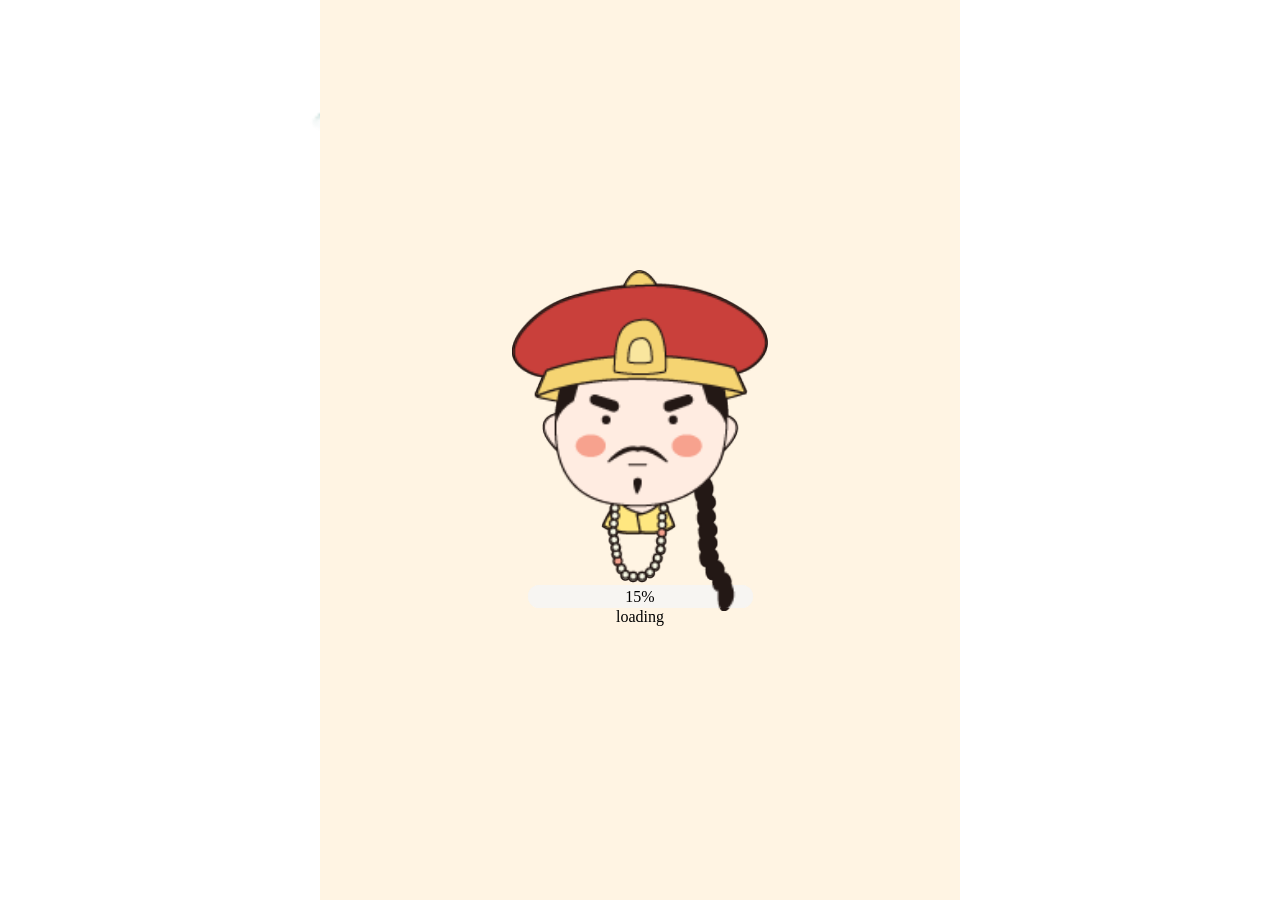
==== index.html @ fc480eaf "55" ====
<!DOCTYPE html>
<html lang="en">

<head>
  <meta charset="UTF-8">
  <meta name="viewport" content="width=device-width, initial-scale=1.0">
  <title>999感冒灵</title>
  <link rel="stylesheet" href="./css/style01.css">
</head>

<body>
  <div class="big-max">
    <div class="max">
      <ul>
        <li class="max-one">
          <div class="logo">
            <img src="./images/1.png" alt="">
          </div>
          <div class="logo2">
            <img src="./images/8.png" alt="">
          </div>
          <div id="wrapper">
            <div id="progressbar">
              <div id="fill"></div>

              <div id="fillt"></div>
            </div>
            <div class="max-one-zi">loading</div>
        </li>
        <li class="max-two" id="max-two">
          <div class="two-top">
            <div class="top-bj-one">
              <img src="./images/4.png" alt="">
            </div>
            <div class="top-bj-three">
              <img src="./images/999logo.png" alt="">
            </div>
            <div class="top-bj-two">
              <img src="./images/5.png" alt="">
            </div>
          </div>
          <div class="two-zj">
            <div class="zj-top">
              <img src="./images/6.png" alt="">
            </div>
            <div class="zj-one">
              <img src="./images/7.png" alt="">
            </div>
            <div class="zj-two">
              <img src="./images/8.png" alt="">
            </div>
            <div class="zj-three">
              <img src="./images/999.png" alt="">
            </div>
          </div>
          <div class="two-bottom">
            <div class="bottom-one" onclick="bottomone()" id="But">
              <img src="./images/anniu1.png" alt="">
            </div>
          </div>
        </li>
        <li class="max-three">
          <div class="three-shitu">
            <div class="three-top-one">
              <div class="top-one-bj">
                <div class="one-shan">
                  <img src="./images/san.png" alt="">
                </div>
                <div class="two-shan">
                  <img src="./images/san.png" alt="">
                </div>
                <div class="gong">
                  <img src="./images/gongdian.png" alt="">
                </div>
              </div>
              <div class="gantan">
                <img src="./images/gantan.png" alt="">
              </div>
            </div>
            <div class="three-top-two">
              <div class="top-two-one">
                <img src="./images/mhk3-2.png" alt="" class="two-one-img">
                <div class="ten">
                  <img src="./images/10.png" alt="">
                </div>
              </div>
              <div class="top-two-two">
                <img src="./images/mhk3-1.png" alt="" class="two-two-img">
                <div class="wz-one">
                  <img src="./images/wenzi1.png" alt="">
                </div>
              </div>
            </div>
            <div class="three-top-three">
              <img src="./images/mhk-4-1.png" alt="" class="top-three-img">
              <div class="tj-one">
                <img src="./images/tj1.png" alt="">
              </div>
              <div class="tj-two">
                <img src="./images/tj2.png" alt="">
              </div>
              <div class="tj-three">
                <img src="./images/tj3.png" alt="">
              </div>
              <div class="wz-two">
                <img src="./images/wenzi.png" alt="">
              </div>
              <div class="gantan-one">
                <img src="./images/gantan1.png" alt="">
              </div>
              <div class="gantan-two">
                <img src="./images/gantan2.png" alt="">
              </div>
            </div>
          </div>
        </li>
        <li class="max-four">
          <div class="three-shitu">
            <div class="four-top">
              <img src="./images/mhk5.png" alt="" class="top-four-img">
              <div class="four-wz-one">
                <img src="./images/wenzi4.png" alt="">
              </div>
              <div class="four-wz-two">
                <img src="./images/wenzi2.png" alt="">
              </div>
              <div class="four-tx-one">
                <img src="./images/12.png" alt="">
              </div>
            </div>
            <div class="four-bottom">
              <img src="./images/mhk6.png" alt="" class="bottom-four-img">
              <div class="four-tx-two">
                <img src="./images/14.png" alt="">
              </div>
              <div class="four-tx-three">
                <img src="./images/13.png" alt="">
              </div>
              <div class="four-wz-three">
                <img src="./images/wenzi3.png" alt="">
              </div>
              <div class="four-wz-four">
                <img src="./images/wenzi5.png" alt="" class="wz-four-img">
                <img src="./images/hunluan.png" alt="" class="wz-four-imgtwo">
              </div>
            </div>
          </div>
        </li>
        <li class="max-five">
          <div class="five-bj">
            <img src="./images/bj1.png" alt="" class="bj-img">
            <div class="jz">
              <div class="s-img">
                <img src="./images/juanzhou.png" alt="" class="s-img-jz" />
                <img src="./images/999logo1.png" alt="" class="s-img-logo">

              </div>
              <div class="z-img">

                <img src="./images/juanzhou1.png" alt="" class="z-img-two" />
                <img src="./images/bj2.png" alt="" class="bj-img-two">
                <div class="p-one ">
                  <img src="./images/wenzi6.png" alt="" class="p-one-img">
                  <p>偶感风寒,易打喷嚏,鼻子堵塞,头晕难受。特此召集太医院的数名太医寻找治疗方法希望找到最合适的治疗方案治愈感冒。</p>
                </div>
                <div class="p-tow">
                  <div class="bottom-two" onclick="bottomtwo()" id="Buttwo">
                    <img src="./images/anniu2.png" alt="">
                  </div>
                </div>
              </div>
              <div class="x-img">
                <img src="./images/juanzhou.png" alt="" />
              </div>
            </div>
        </li>
        <li class="max-six">
          <div class="six-bj">
            <img src="./images/bj1.png" alt="">
          </div>
          <div class="six-bj-one">
            <img src="./images/san.png" alt="">
          </div>
          <div class="six-bj-two">
            <img src="./images/san.png" alt="">
          </div>
          <div class="six-bj-three">
            <img src="./images/14.png" alt="">
          </div>
          <div class="six-bj-four">
            <div class="bj-four-one">
              <div class="four-one-img">
                <img src="./images/tangyao.png" alt="">
              </div>
            </div>
            <div class="bj-four-one">
              <div class="four-one-imgone">
                <img src="./images/aijiu.png" alt="">
              </div>
            </div>
            <div class="bj-four-one">
              <div class="four-one-imgtwo">
                <img src="./images/zhenjiu.png" alt="">
              </div>
            </div>
          </div>
          <div class="six-bj-five">
            <div class="bj-five-one">
              <div class="bottom-three" onclick="bottomthree()" id="Butthree">
                <img src="./images/anniu3.png" alt="">
              </div>
            </div>
            <div class="bj-five-one">
              <div class="bottom-four" onclick="bottomfour()" id="Butfour">
                <img src="./images/anniu4.png" alt="">
              </div>
            </div>
            <div class="bj-five-one">
              <div class="bottom-five" onclick="bottomfive()" id="Butfive">
                <img src="./images/anniu5.png" alt="">
              </div>
            </div>
          </div>
        </li>
        <li class="max-seven" style="display: none;">
          <div class="seven-one">
            <div class="seven-top">
              <img src="./images/mhk3.png" alt="" class="seven-top-bj">
              <div class="seven-top-tp">
                <img src="./images/tangyao1.png" alt="">
              </div>
              <div class="seven-top-tp1">
                <img src="./images/yaoqi.png" alt="">
              </div>
              <div class="seven-top-tp2">
                <img src="./images/wenzi7.png" alt="">
              </div>
              <div class="seven-top-tp3">
                <img src="./images/wenzi8.png" alt="">
              </div>
              <div class="seven-top-tp4">
                <img src="./images/wenzi9.png" alt="">
              </div>
            </div>
            <div class="seven-bottom">
              <img src="./images/mhk2.png" alt="" class="seven-bottom-bj">
              <div class="seven-bottom-tp1">
                <img src="./images/14.png" alt="">
              </div>
              <div class="seven-bottom-tp2">
                <img src="./images/wenzi10.png" alt="">
              </div>
            </div>
          </div>
        </li>
        <li class="max-eight" style="display: none;">
          <div class="seven-one">
            <div class="eight-top">
              <img src="./images/mhk8-1.png" alt="" class="eight-top-tp1">
              <div class="eight-top-tp2">
                <img src="./images/aijiu1.png" alt="">
              </div>
              <div class="eight-top-tp3">
                <img src="./images/yaoqi.png" alt="">
              </div>
              <div class="eight-top-tp4">
                <img src="./images/wenzi11.png" alt="">
              </div>
            </div>
            <div class="eight-bottom">
              <img src="./images/mhk8-2.png" alt="" class="eight-bottom-tp1">
              <div class="eight-bottom-tp2">
                <img src="./images/wenzi12.png" alt="">
              </div>
              <div class="eight-bottom-tp5">
                <img src="./images/14.png" alt="">
              </div>
              <div class="eight-bottom-tp3">
                <img src="./images/wenzi10.png" alt="">
              </div>
            </div>
        </li>
        <li class="max-nine" style="display: none;">
          <div class="seven-one">
            <div class="eight-top">
              <img src="./images/mhk8-1.png" alt="" class="nine-top-tp">
              <div class="nine-top-tp1">
                <img src="./images/zhenjiu1.png" alt="">
              </div>
              <div class="nine-top-tp2">
                <img src="./images/wenzi13.png" alt="">
              </div>
            </div>
            <div class="eight-bottom">
              <img src="./images/mhk8-2.png" alt="" class="nine-bottom-tp1">
              <div class="nine-bottom-tp2">
                <img src="./images/wenzi14.png" alt="">
              </div>
              <div class="nine-bottom-tp3">
                <img src="./images/wenzi15.png" alt="">
              </div>
              <div class="nine-bottom-tp4">
                <img src="./images/14.png" alt="">
              </div>
              <div class="nine-bottom-tp5">
                <img src="./images/wenzi10.png" alt="">
              </div>
            </div>
          </div>
        </li>
        <li class="max-ten">
          <div class="ten-one">
            <div class="max-ten-tp">
              <img src="./images/bj.png" alt="">
            </div>
            <div class="max-ten-zj">
              <div class="ten-zj-gong">
                <img src="./images/gongdian.png" alt="">
              </div>
              <div class="ten-zj-tp3">
                <img src="./images/13.png" alt="">
              </div>
              <div class="ten-zj-tp4">
                <img src="./images/wenzi16.png" alt="">
              </div>
              <div class="bottom-six" onclick="bottomone()" id="Butsix">
                <img src="./images/anniu6.png" alt="">
              </div>
            </div>
            <div class="max-ten-tp2">
              <img src="./images/bj.png" alt="">
            </div>
          </div>
        </li>
        <li class="max-eleven">
          <div class="eleven-bj">
            <img src="./images/bj1.png" alt="">
          </div>
          <div class="eleven-zj-tp" onclick="bottomone()" id="Butseven">
            <div class="eleven-tp">
              <img src="./images/baoxiang.png" alt="">
            </div>
            <div class="eleven-tp1">
              <img src="./images/guangxiao.png" alt="" id="eleven-tp1-img">
            </div>
            <div class="eleven-tp2">
              <img src="./images/xingxing.png" alt="">
            </div>
            <div class="eleven-tp3">
              <img src="./images/xingxing.png" alt="">
            </div>
            <div class="eleven-tp4">
              <img src="./images/xingxing.png" alt="">
            </div>
            <div class="eleven-tp5">
              <img src="./images/xingxing.png" alt="">
            </div>
            <div class="eleven-tp6">
              <img src="./images/xingxing.png" alt="">
            </div>
            <div class="eleven-tp7">
              <img src="./images/xingxing.png" alt="">
            </div>
          </div>
          <div class="eleven-zj-tp1">
            <div class="eleven-one-tp">
              <img src="./images/baoxiang1.png" alt="">
            </div>
            <div class="eleven-one-tp1">
              <img src="./images/guangxiao1.png" alt="">
            </div>
            <div class="eleven-one-tp2">
              <img src="./images/999logo.png" alt="">
            </div>
            <div class="eleven-one-tp3">
              <img src="./images/9991.png" alt="">
            </div>
          </div>
        </li>
        <li class="max-twelve">
          <div class="three-shitu">
            <div class="twelve-top-one">
              <div class="twelve-tp">
                <img src="./images/mhk.png" alt="">
              </div>
              <div class="twelve-max-zj">
                <div class="twelve-left">
                  <div class="twelve-left-one">
                    <img src="./images/weishi.png" alt="">
                  </div>
                  <div class="twelve-left-two">
                    <img src="./images/guangqiu.png" alt="">
                  </div>
                  <div class="twelve-left-three">
                    <img src="./images/guangqiu.png" alt="">
                  </div>
                </div>
                <div class="twelve-zj">
                  <div class="twelve-zj-one">
                    <img src="./images/bingdu.png" alt="">
                  </div>
                </div>
                <div class="twelve-right">
                  <div class="twelve-right-one">
                    <img src="./images/weishi1.png" alt="">
                  </div>
                  <div class="twelve-right-two">
                    <img src="./images/guangqiu.png" alt="">
                  </div>
                  <div class="twelve-right-three">
                    <img src="./images/guangqiu.png" alt="">
                  </div>
                </div>
              </div>
            </div>
            <div class="twelve-top-two">
              <div class="twelve-top-left">
                <img src="./images/mhk12-1.png" alt="" class="twelve-one-img">
                <div class="twelve-top-left-max">
                  <div class="twelve-top-left-tp">
                    <img src="./images/beizi.png" alt="">
                  </div>
                  <div class="twelve-top-left-tp1">
                    <img src="./images/beiziwenzi.png" alt="">
                  </div>
                  <div class="twelve-top-left-tp2">
                    <img src="./images/999logo2.png" alt="">
                  </div>
                  <div class="twelve-top-left-tp3">
                    <img src="./images/wenzi17.png" alt="">
                  </div>
                </div>
              </div>
              <div class="twelve-top-right">
                <img src="./images/mhk12-2.png" alt="" class="twelve-two-img">
                <div class="twelve-top-right-max">
                  <div class="twelve-top-right-tp">
                    <img src="./images/weijin.png" alt="">
                  </div>
                  <div class="twelve-top-right-tp1">
                    <img src="./images/wenzi18.png" alt="">
                  </div>
                  <div class="twelve-top-right-tp2">
                    <img src="./images/aixinpng.png" alt="">
                  </div>
                </div>
              </div>
            </div>
            <div class="twelve-top-three">
              <img src="./images/mhk2.png" alt="" class="twelve-three-img">
              <div class="twelve-top-three-tp">
                <img src="./images/9992.png" alt="">
              </div>
              <div class="twelve-top-three-tp1">
                <img src="./images/wenzi19.png" alt="">
              </div>
              <div class="twelve-top-three-tp2">
                <img src="./images/wenzi20.png" alt="">
              </div>
              <div class="twelve-top-three-tp3">
                <img src="./images/wenzi21.png" alt="">
              </div>
            </div>
          </div>
        </li>
      </ul>
    </div>
  </div>
</body>

</html>
<script src="./js/index.js"></script>
---- css/style01.css ----
* {
  padding: 0;
  margin: 0;
}

img {
  width: 100%;
  height: 100%;
}

li {
  list-style: none;
  display: flex;
  flex-direction: column;
  align-items: center;
  position: absolute;
}

ul {
  width: 100vw;
  height: 100vh;
  display: flex;
  align-items: center;
  justify-content: center;
  position: relative;
}

body {
  display: flex;
  flex-direction: column;
  align-items: center;
  position: relative;
}

.big-max {
  width: 100vw;
  height: 100vh;
  overflow: hidden;
  display: flex;
  align-items: center;
  justify-content: center;
}

.max {
  width: 640px;
  height: 1030px;
  display: flex;
  justify-content: center;
  align-items: center;
}

.max-one {
  width: 100%;
  height: 100%;
  display: flex;
  align-items: center;
  justify-content: center;
  background-color: #fff4e3;
  z-index: 15;
}

.logo {
  width: 40%;
  position: absolute;
  z-index: 15;
  top: 30%;
}

.logo2 {
  width: 40%;
  position: absolute;
  top: 30%;
}

.jd {
  width: 225px;
  height: 23px;
  display: flex;
  flex-direction: column;
  justify-content: center;
  align-items: center;
  margin-top: 60%;
}

.max-one-zi {
  width: 100%;
  position: absolute;
  top: 100%;
  text-align: center;
}

#wrapper {
  width: 225px;
  height: 23px;
  background-color: hsl(36, 26%, 96%);
  position: absolute;
  border-radius: 20px 20px 20px 20px;
  top: 65%;
}

#progressbar {
  width: 225px;
  height: 23px;
  background-color: hsl(36, 26%, 96%);
  position: relative;
  border-radius: 20px 20px 20px 20px;
}

/*在进度条元素上调用动画*/
#fill {
  /* width: 100%;
  height: 100%; */
  /* border-radius: 20px 20px 20px 20px; */
  position: absolute;
  /* text-align: center; */
  left: 50%;
  top: 50%;
  transform: translate(-50%,-50%);
  z-index: 3;

}
#fillt {
  width: 0%;
  height: 100%;
  border-radius: 20px 20px 20px 20px;
  background-color: #f59607;
  position: absolute;
  animation: move 12s;
}

/*实现元素宽度的过渡动画效果*/
@keyframes move {
  0% {
    width: 0;
  }

  100% {
    width: 100%;
  }
}

.max-two {
  width: 100%;
  height: 100%;
  display: flex;
  flex-direction: column;
  position: absolute;
  background-color: #fff4e3;
  z-index: 14;
}

.two-top {
  width: 100%;
  height: 30%;
  display: flex;
  align-items: center;
  justify-content: center;
  position: relative;
  background-image: url("../images/bj.png");
  background-size: cover;
}

.top-bj {
  width: 100%;
  height: 100%;
}

.top-bj-one {
  width: 85%;
  position: relative;
}

.top-bj-three {
  width: 30%;
  position: absolute;
  margin-top: -35%;
  margin-left: 65%;
}

.two-zj {
  width: 100%;
  height: 40%;
  position: relative;
}

.zj-top {
  width: 30%;
  margin-left: 48%;
  position: absolute;
  opacity: 0;
}

.zj-topt {
  animation: enter-x-left 2s ease-in-out 0.3s;
  animation-fill-mode: forwards;
  transform: translateX(-260%);
}

.zj-one {
  width: 60%;
  position: absolute;
  margin-top: 10%;
  margin-left: 15%;
}

.zj-two {
  width: 40%;
  position: absolute;
  margin-left: 40%;
  margin-top: 20%;
  z-index: 14;
}

.zj-three {
  width: 20%;
  position: absolute;
  margin-top: 50%;
  margin-left: 27%;
}

.two-bottom {
  width: 100%;
  height: 30%;
  display: flex;
  justify-content: center;
  position: relative;
  background-image: url("../images/bj.png");
  background-size: cover;
}

.top-bj-two {
  width: 15%;
  position: absolute;
  margin-right: 76%;
  margin-top: -65%;
}

.top-bj-twot {
  animation: drop 2s cubic-bezier(0.4, 0, 0.2, 0.5) forwards;
}

@keyframes drop {
  to {
    margin-top: 8%;
    /* 移动到容器底部 */
  }
}

.bottom-one {
  width: 60%;
  position: absolute;
  top: 10%;
}

.max-three {
  width: 100%;
  height: 100%;
  display: flex;
  flex-direction: column;
  position: absolute;
  background-color: #fff4e3;
  z-index: 13;
  justify-content: space-evenly;
}

.three-shitu {
  width: 88.125%;
  height: 88.492%;
  position: relative;
}

.three-top-one {
  width: 100%;
  height: 25%;
  position: relative;
  border: 2px solid #000000;
}

.one-bj-img {
  width: 100%;
  height: 100%;
  position: absolute;
}

.top-one-bjt {
  animation: showtow 3s ease-in-out forwards;
}

@keyframes showtow {
  0% {
    opacity: 0;
    /* 初始状态为完全透明 */
  }

  100% {
    opacity: 1;
    /* 结束时为完全不透明 */
  }
}

.three-top-two {
  width: 100%;
  height: 33%;
  display: flex;
  justify-content: space-between;
  margin-top: 5%;
}

.top-two-one {
  width: 49%;
  height: 89%;
  position: relative;
}

.two-one-img {
  width: 100%;
  height: 100%;
  position: absolute;
  opacity: 0;
}

.two-one-imgt {
  animation: enter-x-left 2s ease-in-out 0.3s;
  animation-fill-mode: forwards;
  transform: translateX(-50px);
}

@keyframes enter-x-left {
  to {
    opacity: 1;
    transform: translateX(0);
  }
}

.top-two-two {
  width: 49%;
  height: 90%;
  position: relative;
}

.two-two-img {
  width: 100%;
  height: 78%;
  position: absolute;
  opacity: 0;
}

.two-two-imgt {
  animation: enter-x-right 2s ease-in-out 0.3s;
  animation-fill-mode: forwards;
  transform: translateX(50px);
}

@keyframes enter-x-right {
  to {
    opacity: 1;
    transform: translateY(0);
  }
}

.three-top-three {
  width: 100%;
  height: 55%;
  position: relative;
  bottom: 13%;
}

.top-three-img {
  width: 100%;
  height: 100%;
  position: absolute;
  opacity: 0;
}

.top-three-imgt {
  animation: four-x-right 2s ease-in-out 0.3s;
  animation-fill-mode: forwards;
  transform: translateY(50px);
}

@keyframes four-x-right {
  to {
    opacity: 1;
    transform: translateY(0);
  }
}

.one-shan {
  width: 45%;
  position: absolute;
}

.one-shant {
  animation: showtow 3s ease-in-out forwards;
}

.two-shan {
  width: 30%;
  position: absolute;
  margin-left: 70%;
}

.two-shant {
  animation: showtow 3s ease-in-out forwards;
}

.gong {
  width: 65%;
  position: absolute;
  margin-left: 34%;
  bottom: 0;
}

.gongt {
  animation: showtow 3s ease-in-out forwards;
}

.gantan {
  width: 20%;
  position: absolute;
  margin-top: 5%;
  margin-left: 20%;
  opacity: 0;

}

.gantant {

  animation: showtowt 1s ease-in-out 2 forwards;
}

@keyframes showtowt {
  0% {
    opacity: 0;
    /* transform: rotate(0); */
    transform: scale(1);
    /* 初始状态为完全透明 */
  }

  50% {
    width: 40%;
    /* transform: rotate(0deg); */
    transform: scale(1);

  }

  100% {
    opacity: 1;
    /* 结束时为完全不透明 */
    /* transform: rotate(0); */
    transform: scale(1.2);

  }
}

.ten {
  width: 85%;
  position: absolute;
  margin-left: 18%;
  bottom: 8%;
  opacity: 0;
  z-index: 13;
}

.tent {
  animation: enter-x-left 2s ease-in-out 0.3s;
  animation-fill-mode: forwards;
  transform: translateX(-50px);
}

.wz-one {
  width: 100%;
  position: absolute;
  margin-left: -10%;
  opacity: 0;
}

.wz-onet {
  animation: enter-x-right 2s ease-in-out 0.3s;
  animation-fill-mode: forwards;
  transform: translateX(50px);
}

.tj-one {
  width: 45%;
  margin-left: 10%;
  position: absolute;
  bottom: 0;
  opacity: 0;
}

.tj-onet {
  animation: enter-x-left 2s ease-in-out 0.3s;
  animation-fill-mode: forwards;
  transform: translateX(-50px);
}

.tj-two {
  width: 14%;
  position: absolute;
  bottom: 0;
  margin-left: 65%;
  opacity: 0;
}

.tj-twot {
  animation: enter-x-right 2s ease-in-out 0.3s;
  animation-fill-mode: forwards;
  transform: translateX(50px);
}

.tj-three {
  width: 13%;
  position: absolute;
  bottom: 0;
  margin-left: 79%;
  opacity: 0;
}

.tj-threet {
  animation: enter-x-right 2s ease-in-out 0.3s;
  animation-fill-mode: forwards;
  transform: translateX(50px);
}

.wz-two {
  width: 50%;
  position: absolute;
  bottom: 55%;
  margin-left: 40%;
  opacity: 0;
}

.wz-twot {
  animation: enter-x-left 2s ease-in-out 0.3s;
  animation-fill-mode: forwards;
  transform: translateX(-50px);
}

.gantan-one {
  width: 3%;
  position: absolute;
  bottom: 30%;
  margin-left: 82%;
  opacity: 0;
}

.gantan-onet {
  animation: enter-x-right 2s ease-in-out 0.3s;
  animation-fill-mode: forwards;
  transform: translateX(50px);
}

.gantan-two {
  width: 13%;
  position: absolute;
  bottom: 30%;
  margin-left: 55%;
  opacity: 0;
}

.max-four {
  width: 100%;
  height: 100%;
  display: flex;
  flex-direction: column;
  position: absolute;
  background-color: #fff4e3;
  z-index: 12;
  justify-content: space-evenly;
}

.four-top {
  width: 100%;
  height: 55%;
  position: relative;
  top: 3%;
}

.top-four-img {
  width: 100%;
  height: 100%;
  position: absolute;
  opacity: 0;
}

.top-four-imgt {
  animation: enter-x-left 2s ease-in-out 0.3s;
  animation-fill-mode: forwards;
  transform: translateX(-50px);
}

.four-bottom {
  width: 100%;
  height: 55%;
  position: relative;
  bottom: 10%;
}

.bottom-four-img {
  width: 100%;
  height: 100%;
  position: absolute;
  opacity: 0;
}

.bottom-four-imgt {
  animation: showtow 3s ease-in-out forwards;
}

.four-wz-one {
  width: 45%;
  position: absolute;
  margin: 5%;
  opacity: 0;
}

.four-wz-onet {
  animation: enter-x-left 2s ease-in-out 0.3s;
  animation-fill-mode: forwards;
  transform: translateX(-50px);
}

.four-wz-two {
  width: 12%;
  position: absolute;
  right: 10%;
  top: 5%;
  opacity: 0;
}

.four-wz-twot {
  animation: enter-x-right 2s ease-in-out 0.3s;
  animation-fill-mode: forwards;
  transform: translateX(50px);
}

.four-tx-one {
  width: 40%;
  position: absolute;
  top: 20%;
  margin-left: 5%;
  opacity: 0;
}

.four-tx-onet {
  animation: showtow 3s ease-in-out forwards;
}

.four-tx-two {
  width: 50%;
  position: absolute;
  bottom: -4%;
  left: 3%;
  opacity: 0;
}

.four-tx-twot {
  animation: showtow 3s ease-in-out forwards;
}

.four-tx-three {
  width: 50%;
  position: absolute;
  bottom: 38%;
  right: 0px;
  opacity: 0;
}

.four-tx-threet {
  animation: showtow 3s ease-in-out forwards;
}

.four-wz-three {
  width: 17%;
  position: absolute;
  opacity: 0;
  bottom: 10%;
  left: 50%;
}

.four-wz-threet {
  animation: enter-x-right 2s ease-in-out 0.3s;
  animation-fill-mode: forwards;
  transform: translateX(50px);
}

.four-wz-four {
  width: 50%;
  height: 27%;
  bottom: -4%;
  position: relative;
  display: flex;
  justify-content: center;
  align-items: center;
}

.wz-four-imgt {
  animation: showtow 3s ease-in-out forwards;
}

.wz-four-imgtwot {
  animation: showtow 3s ease-in-out forwards;

}

.wz-four-img {
  width: 100%;
  position: absolute;
  opacity: 0;
}

.wz-four-imgtwo {
  width: 15%;
  position: absolute;
  height: 20%;
  top: 50%;
  right: 15%;
  opacity: 0;
}

.max-five {
  width: 100%;
  height: 100%;
  display: flex;
  flex-direction: column;
  position: absolute;
  background-color: #fff4e3;
  z-index: 11;
  justify-content: space-evenly;
}

.five-bj {
  width: 100%;
  height: 100%;
  display: flex;
  justify-content: center;
  align-items: center;
}

.bj-img {
  position: absolute;
}

.bj-img-two {
  height: 98%;
  width: 93%;
  position: absolute;
}

.jz {
  width: 75%;
  height: 75%;
  display: flex;
  flex-direction: column;
  align-items: center;
  position: relative;
}

.s-img {
  width: 100%;

}

.z-img {
  width: 81.60%;
  height: 0;
  overflow: hidden;
  position: absolute;
  top: 5.9%;
  transition: height 2s ease-in-out;
  display: flex;
  flex-direction: column;
  align-items: center;
  justify-content: center;
}

.z-img.expanded {
  height: 90%;
}


.z-img-two {
  width: 100%;
  height: 100%;
  position: absolute;
}

.p-one {
  width: 80%;
  position: absolute;
  height: 50%;
  opacity: 0;
}

.p-one-img {
  width: 100%;
  height: 35%;
  position: absolute;
  margin-top: -50%;
}

.p-one>p {
  margin-top: 25%;
  font-size: 14px;
  font-weight: 600;
}

.p-onet {
  animation: showtow 2s ease-in-out forwards;
}

.p-tow {
  width: 85%;
  margin-top: 100%;
  height: 30%;
}

.bottom-two {
  width: 100%;
  height: 45%;
  background-color: #f59607;
  border-radius: 50px;
  display: flex;
  justify-content: center;
  align-items: center;
}

.bottom-two>p {
  color: #ffffff;
  font-size: 25px;
  font-weight: 600;
}

@keyframes showtow {
  0% {
    opacity: 0;
    /* 初始状态为完全透明 */
  }

  100% {
    opacity: 1;
    /* 结束时为完全不透明 */
  }
}

.p-towt {
  animation: showtow 2s ease-in-out forwards;
}

.x-img {
  width: 100%;
  height: 5.57%;
  position: absolute;
  top: 3%;
  left: 0;
  transition: top 2s ease-in-out;
}

.x-img.down {
  top: 95.8%;
}

.s-img-logo {
  position: absolute;
  width: 41%;
  height: 5%;
  margin-left: 30%;
  margin-top: 1%;
}

.s-img-jz {
  position: absolute;
  width: 100%;
  height: 6%;
}

.max-six {
  width: 100%;
  height: 100%;
  display: flex;
  align-items: center;
  background-color: #fff4e3;
  z-index: 10;
}

.six-bj {
  position: absolute;
  height: 100%;
}

.six-bj-one {
  width: 80%;
  position: absolute;
  margin-right: 24%;
}

.six-bj-two {
  width: 30%;
  position: absolute;
  margin-left: 65%;
  margin-top: 3%;
}

.six-bj-three {
  width: 65%;
  position: absolute;
  margin-top: 30%;
}

.six-bj-four {
  width: 100%;
  height: 15%;
  background-color: #ffffff;
  position: relative;
  margin-top: 112%;
  display: flex;
  align-items: center;
  justify-content: space-around;
}

.bj-four-one {
  width: 20%;
  height: 70%;
  background-color: #fff4e3;
  border-radius: 50%;
  display: flex;
  justify-content: center;
  align-items: center;
}

.four-one-img {
  width: 22%;
  position: absolute;
}

.four-one-imgone {
  margin-bottom: 1%;
  width: 13%;
  position: absolute;
}

.four-one-imgtwo {
  width: 25%;
  position: absolute;
  margin-top: 5%;
}

.six-bj-five {
  width: 100%;
  height: 10%;
  display: flex;
  align-items: center;
  justify-content: space-around;
  z-index: 10;
}

.bj-five-one {
  width: 25%;
  height: 100%;
  display: flex;
  align-items: center;
  justify-content: center;
}

.bottom-three {
  width: 100%;
  height: 60%;
  background-color: #f59607;
  border-radius: 10px 10px 10px 10px;
  display: flex;
  justify-content: center;
  align-items: center;
}

.bottom-three>p {
  color: #ffffff;
  font-size: 25px;
  font-weight: 600;
}

.bottom-four {
  width: 100%;
  height: 60%;
  background-color: #f59607;
  border-radius: 10px 10px 10px 10px;
  display: flex;
  justify-content: center;
  align-items: center;
}

.bottom-four>p {
  color: #ffffff;
  font-size: 25px;
  font-weight: 600;
}

.bottom-five {
  width: 100%;
  height: 60%;
  background-color: #f59607;
  border-radius: 10px 10px 10px 10px;
  display: flex;
  justify-content: center;
  align-items: center;
}

.bottom-five>p {
  color: #ffffff;
  font-size: 25px;
  font-weight: 600;
}

.max-seven {
  width: 100%;
  height: 100%;
  display: flex;
  flex-direction: column;
  position: absolute;
  background-color: #fff4e3;
  z-index: 9;
  justify-content: space-evenly;
}

.seven-one {
  width: 90%;
  height: 92%;
  position: relative;
}

.seven-top {
  height: 50%;
  position: relative;
}

.seven-bottom {
  height: 50%;
  position: relative;
}

.seven-top-bj {
  position: absolute;
  top: 5%;
  width: 100%;
  opacity: 0;
}

.seven-top-bjt {
  animation: enter-x-left 2s ease-in-out 0.3s;
  animation-fill-mode: forwards;
  transform: translateX(-50px);
}

.seven-bottom-bj {
  position: absolute;
  bottom: 5%;
  width: 100%;
  opacity: 0;
}

.seven-bottom-bjt {
  animation: showtow 3s ease-in-out forwards;
}

.seven-top-tp {
  width: 80%;
  bottom: 8%;
  left: 10%;
  position: absolute;
  opacity: 0;
}

.seven-top-tpt {
  animation: showtow 3s ease-in-out forwards;
}

.seven-top-tp1t {
  animation: showtow 3s ease-in-out forwards;
}

.seven-top-tp2t {
  animation: showtow 3s ease-in-out forwards;
}

.seven-top-tp3t {
  animation: showtow 3s ease-in-out forwards;
}

.seven-top-tp4t {
  animation: showtow 3s ease-in-out forwards;
}

.seven-top-tp1 {
  left: 35%;
  top: 7%;
  position: absolute;
  width: 13%;
  opacity: 0;
}

.seven-top-tp2 {
  position: absolute;
  width: 45%;
  right: 4%;
  top: 3%;
  opacity: 0;
}

.seven-top-tp3 {
  position: absolute;
  bottom: -15%;
  width: 33%;
  left: 7%;
  z-index: 9;
  opacity: 0;
}

.seven-top-tp4 {
  position: absolute;
  width: 33%;
  right: 0%;
  bottom: -10%;
  z-index: 9;
  opacity: 0;
}

.seven-bottom-tp1 {
  position: absolute;
  width: 50%;
  bottom: 0;
  right: 5%;
  opacity: 0;
}

.seven-bottom-tp1t {
  animation: showtow 3s ease-in-out forwards;
}

.seven-bottom-tp2t {
  animation: showtow 3s ease-in-out forwards;
}

.seven-bottom-tp2 {
  bottom: 15%;
  position: absolute;
  width: 50%;
  left: 5%;
  opacity: 0;
}

.max-eight {
  width: 100%;
  height: 100%;
  display: flex;
  flex-direction: column;
  position: absolute;
  background-color: #fff4e3;
  z-index: 9;
  justify-content: space-evenly;
}

.eight-top {
  position: relative;
  height: 35%;
}

.eight-bottom {
  position: relative;
  height: 65%;
}

.eight-top-tp1 {
  position: absolute;
  width: 100%;
  top: 10%;
  opacity: 0;
}

.eight-top-tp1t {
  animation: enter-x-left 2s ease-in-out 0.3s;
  animation-fill-mode: forwards;
  transform: translateX(-50px);
}

.eight-bottom-tp1 {
  position: absolute;
  width: 100%;
  bottom: 0;
  opacity: 0;
}

.eight-bottom-tp1t {
  animation: showtow 3s ease-in-out forwards;
}

.eight-top-tp2 {
  position: absolute;
  width: 55%;
  bottom: -24%;
  z-index: 9;
  left: 25%;
  opacity: 0;
}

.eight-top-tp2t {
  animation: showtow 3s ease-in-out forwards;
}

.eight-top-tp3t {
  animation: showtow 3s ease-in-out forwards;
}

.eight-top-tp3 {
  position: absolute;
  bottom: 29%;
  width: 15%;
  left: 25%;
  opacity: 0;
}

.eight-top-tp4t {
  animation: showtow 3s ease-in-out forwards;
}

.eight-top-tp4 {
  bottom: 18%;
  position: absolute;
  width: 45%;
  right: 5%;
  opacity: 0;
}

.eight-bottom-tp5 {
  position: absolute;
  width: 50%;
  bottom: 0;
  right: 5%;
  opacity: 0;
}

.eight-bottom-tp5t {
  animation: showtow 3s ease-in-out forwards;
}

.eight-bottom-tp3t {
  animation: showtow 3s ease-in-out forwards;
}

.eight-bottom-tp3 {
  bottom: 15%;
  position: absolute;
  width: 50%;
  left: 5%;
  opacity: 0;
}

.eight-bottom-tp2 {
  position: absolute;
  width: 45%;
  left: 1%;
  top: 5%;
  opacity: 0;
}

.eight-bottom-tp2t {
  animation: showtow 3s ease-in-out forwards;
}

.max-nine {
  width: 100%;
  height: 100%;
  display: flex;
  flex-direction: column;
  position: absolute;
  background-color: #fff4e3;
  z-index: 9;
  justify-content: space-evenly;
}

.nine-top-tp {
  position: absolute;
  width: 100%;
  top: 10%;
  opacity: 0;
}

.nine-top-tpt {
  animation: enter-x-left 2s ease-in-out 0.3s;
  animation-fill-mode: forwards;
  transform: translateX(-50px);
}

.nine-bottom-tp1 {
  position: absolute;
  width: 100%;
  bottom: 0;
  opacity: 0;
}

.nine-bottom-tp1t {
  animation: showtow 3s ease-in-out forwards;
}

.nine-top-tp1 {
  position: absolute;
  width: 90%;
  z-index: 9;
  left: 7%;
  bottom: -33%;
  opacity: 0;
}

.nine-top-tp1t {
  animation: showtow 3s ease-in-out forwards;
}

.nine-top-tp2t {
  animation: showtow 3s ease-in-out forwards;
}

.nine-top-tp2 {
  position: absolute;
  width: 45%;
  bottom: 34%;
  left: 3%;
  opacity: 0;
}

.nine-bottom-tp2 {
  position: absolute;
  width: 50%;
  top: -3%;
  right: 0;
  opacity: 0;
}

.nine-bottom-tp2t {
  animation: showtow 3s ease-in-out forwards;
}

.nine-bottom-tp3t {
  animation: showtow 3s ease-in-out forwards;
}

.nine-bottom-tp3 {
  position: absolute;
  width: 35%;
  top: 20%;
  left: 10%;
  opacity: 0;
}

.nine-bottom-tp4 {
  position: absolute;
  width: 50%;
  bottom: 0;
  right: 5%;
  opacity: 0;
}

.nine-bottom-tp4t {
  animation: showtow 3s ease-in-out forwards;
}

.nine-bottom-tp5t {
  animation: showtow 3s ease-in-out forwards;
}

.nine-bottom-tp5 {
  bottom: 15%;
  position: absolute;
  width: 50%;
  left: 5%;
  opacity: 0;
}

.max-ten {
  width: 100%;
  height: 100%;
  display: flex;
  flex-direction: column;
  position: absolute;
  background-color: #fff4e3;
  z-index: 8;
  justify-content: space-evenly;
}

.ten-one {
  width: 100%;
  height: 100%;
  position: relative;
  display: flex;
  align-items: center;
}

.max-ten-tp {
  width: 100%;
  top: 0;
  position: absolute;
}

.max-ten-tp2 {
  width: 100%;
  bottom: 0;
  position: absolute;
}

.max-ten-zj {
  position: relative;
  width: 100%;
  height: 35%;
}

.ten-zj-gong {
  position: absolute;
  width: 80%;
  top: -70%;
  left: 10%;
}

.ten-zj-tp3 {
  position: absolute;
  width: 30%;
  z-index: 8;
  left: 37%;
  top: -10%;
}

.ten-zj-tp4 {
  position: absolute;
  width: 61%;
  left: 21%;
  bottom: 30%;
  z-index: 8;
}

.bottom-six {
  position: absolute;
  left: 30%;
  width: 40%;
  bottom: -25%;
  z-index: 8;
}

.max-eleven {
  width: 100%;
  height: 100%;
  display: flex;
  flex-direction: column;
  position: absolute;
  background-color: #fff4e3;
  z-index: 7;
  justify-content: space-evenly;
}

.eleven-bj {
  position: absolute;
  height: 100%;
}

.eleven-tp {
  position: absolute;
  width: 45%;
  z-index: 7;
  top: 35%;
}

.eleven-zj-tp {
  width: 100%;
  height: 70%;
  position: absolute;
  display: flex;
  flex-direction: column;
  align-items: center;
  justify-content: center;
}

.eleven-tp1 {
  position: absolute;
  width: 100%;
}

#eleven-tp1-img {
  animation: guang 2s linear forwards, blink 1s infinite;

}

@keyframes guang {
  0% {
    transform: translateX(-5px) rotate(0deg);
  }

  50% {
    transform: translateX(5px) rotate(10deg);
  }

  10% {
    transform: translateX(-5px) rotate(0deg);
  }
}

@keyframes blink {
  0% {
    opacity: 1;
  }

  50% {
    opacity: 0;
  }

  100% {
    opacity: 1;
  }
}

.eleven-tp2 {
  position: absolute;
  top: 26%;
  width: 8%;
  left: 30%;
  animation: guang 2s linear forwards, blink 1s infinite;

}

.eleven-tp3 {
  position: absolute;
  top: 35%;
  width: 8%;
  left: 75%;
  animation: guang 2s linear forwards, blink 1s infinite;

}

.eleven-tp4 {
  position: absolute;
  top: 30%;
  width: 4%;
  left: 77%;
  animation: guang 2s linear forwards, blink 1s infinite;

}

.eleven-tp5 {
  position: absolute;
  top: 17%;
  width: 4%;
  left: 60%;
  animation: guang 2s linear forwards, blink 1s infinite;

}

.eleven-tp6 {
  position: absolute;
  width: 4%;
  left: 27%;
  bottom: 25%;
  animation: guang 2s linear forwards, blink 1s infinite;

}

.eleven-tp7 {
  position: absolute;
  width: 6%;
  bottom: 28%;
  left: 21%;
  animation: guang 2s linear forwards, blink 1s infinite;

}

.eleven-zj-tp1 {
  width: 100%;
  height: 70%;
  position: absolute;
  display: flex;
  flex-direction: column;
  align-items: center;
  justify-content: center;
  opacity: 0;
}

.eleven-zj-tp1t {
  animation: showtow 0.3s ease-in-out forwards;

}

.eleven-one-tp {
  left: 32%;
  position: absolute;
  width: 55%;
  top: 53%;
  z-index: 7;

}

.eleven-one-tp1 {
  position: absolute;
  width: 100%;
  animation: guang 2s linear forwards, blink 1s infinite;

}

.eleven-one-tp2 {
  position: absolute;
  width: 35%;
  transform: rotateZ(-18deg);
  left: 20%;
  top: 50%;
}

.eleven-one-tp3 {
  position: absolute;
  width: 90%;
  top: -15%;
  left: 15%;
}

.max-twelve {
  width: 100%;
  height: 100%;
  display: flex;
  flex-direction: column;
  position: absolute;
  background-color: #fff4e3;
  z-index: 6;
  justify-content: space-evenly;
}

.twelve-top-one {
  width: 100%;
  height: 25%;
  position: relative;
}

.twelve-top-two {
  width: 100%;
  height: 33%;
  display: flex;
  justify-content: space-between;
  margin-top: 5%;
}

.twelve-top-three {
  width: 100%;
  height: 49%;
  position: relative;
  bottom: 10%;
}

.twelve-tp {
  width: 100%;
  height: 100%;
  position: absolute;
  opacity: 0;
}

.twelve-tpt {
  animation: showtow 3s ease-in-out forwards;
}

.twelve-one-img {
  width: 100%;
  height: 100%;
  position: absolute;
  opacity: 0;
}

.twelve-two-img {
  width: 100%;
  height: 78%;
  position: absolute;
  opacity: 0;
}

.twelve-one-imgt {
  animation: enter-x-left 2s ease-in-out 0.3s;
  animation-fill-mode: forwards;
  transform: translateX(-50px);
}

.twelve-two-imgt {
  animation: enter-x-right 2s ease-in-out 0.3s;
  animation-fill-mode: forwards;
  transform: translateX(50px);
}

.twelve-three-img {
  width: 100%;
  height: 100%;
  position: absolute;
  opacity: 0;
}

.twelve-three-imgt {
  animation: four-x-right 2s ease-in-out 0.3s;
  animation-fill-mode: forwards;
  transform: translateY(50px);
}

.twelve-top-left {
  width: 49%;
  height: 98%;
  position: relative;
}

.twelve-top-right {
  width: 49%;
  height: 100%;
  position: relative;
}

.twelve-max-zj {
  width: 100%;
  height: 100%;
  display: flex;
}

.twelve-left {
  width: 30%;
  height: 100%;
  position: relative;
  opacity: 0;
}

.twelve-leftt {
  animation: enter-x-left 2s ease-in-out 0.3s;
  animation-fill-mode: forwards;
  transform: translateX(-50px);
}

.twelve-top-left-max {
  width: 100%;
  height: 100%;
  opacity: 0;
}

.twelve-top-left-maxt {
  animation: showtow 3s ease-in-out forwards;
}

.twelve-top-right-max {
  width: 100%;
  height: 100%;
  opacity: 0;
}

.twelve-top-right-maxt {
  animation: showtow 3s ease-in-out forwards;
}

.twelve-left-one {
  position: absolute;
  width: 90%;
  left: 10%;
  top: 2%;
}

.twelve-left-two {
  position: absolute;
  width: 40%;
  left: 89%;
  top: 10%;
}

.twelve-left-three {
  position: absolute;
  width: 50%;
  top: 64%;
  left: 60%;
}

.twelve-zj {
  width: 40%;
  height: 100%;
  position: relative;
  display: flex;
  justify-content: center;
  align-items: center;
  opacity: 0;
}

.twelve-zjt {
  animation: showtow 3s ease-in-out forwards;
}

.twelve-zj-one {
  position: absolute;
  width: 100%;
  bottom: -10%;
}

.twelve-right {
  width: 30%;
  height: 100%;
  position: relative;
  opacity: 0;
}

.twelve-rightt {
  animation: enter-x-right 2s ease-in-out 0.3s;
  animation-fill-mode: forwards;
  transform: translateX(50px);
}

.twelve-right-one {
  position: absolute;
  width: 90%;
  right: 10%;
  top: -8%;
}

.twelve-right-two {
  position: absolute;
  width: 40%;
  right: 100%;
  top: 20%;
}

.twelve-right-three {
  position: absolute;
  width: 50%;
  top: 55%;
  right: 88%;
}

.twelve-top-left-tp {
  position: absolute;
  width: 30%;
  left: 33%;
  top: 30%;
}

.twelve-top-left-tp1 {
  position: absolute;
  width: 80%;
  top: -13%;
  left: 10%;
}

.twelve-top-left-tp2 {
  position: absolute;
  width: 45%;
  right: -3%;
  top: 20%;
}

.twelve-top-left-tp3 {
  position: absolute;
  width: 8%;
  left: 10%;
  top: 40%;
}

.twelve-top-right-tp {
  position: absolute;
  width: 40%;
  left: 30%;
  top: 10%;
}

.twelve-top-right-tp1 {
  position: absolute;
  width: 8%;
  top: 20%;
  left: 15%;
}

.twelve-top-right-tp2 {
  position: absolute;
  width: 40%;
  top: -18%;
  right: -1%;
}

.twelve-top-three-tp {
  position: absolute;
  width: 45%;
  left: 30%;
  bottom: 10%;
  opacity: 0;
}

.twelve-top-three-tpt {
  animation: showtow 3s ease-in-out forwards;
}

.twelve-top-three-tp1 {
  position: absolute;
  width: 37%;
  right: 1%;
  bottom: 65%;
  opacity: 0;
}

.twelve-top-three-tp1t {
  animation: enter-x-right 2s ease-in-out 0.3s;
  animation-fill-mode: forwards;
  transform: translateX(50px);
}

.twelve-top-three-tp2 {
  position: absolute;
  width: 34%;
  left: -6%;
  bottom: 30%;
  opacity: 0;
}

.twelve-top-three-tp2t {
  animation: enter-x-left 2s ease-in-out 0.3s;
  animation-fill-mode: forwards;
  transform: translateX(-50px);
}

.twelve-top-three-tp3 {
  position: absolute;
  width: 35%;
  right: -4%;
  bottom: 13%;
  opacity: 0;
}

.twelve-top-three-tp3t {
  animation: enter-x-right 2s ease-in-out 0.3s;
  animation-fill-mode: forwards;
  transform: translateX(50px);
}
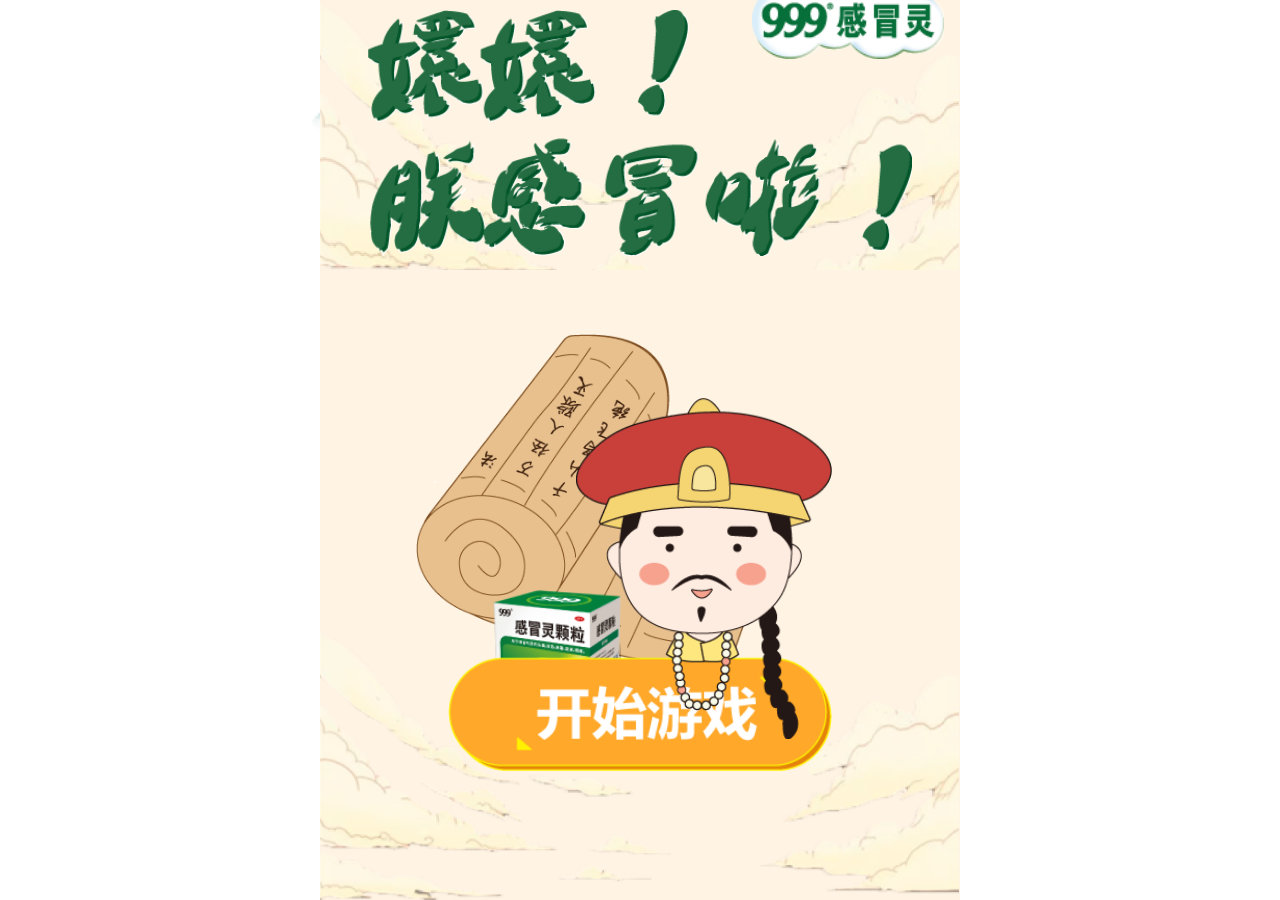
==== commit 1aa2bbe8: "999-2 999-2" ====
--- a/index.html
+++ b/index.html
@@ -12,7 +12,7 @@
   <div class="big-max">
     <div class="max">
       <ul>
-        <li class="max-one">
+        <li class="max-one" style="display: none;">
           <div class="logo">
             <img src="./images/1.png" alt="">
           </div>
@@ -62,7 +62,7 @@
         <li class="max-three">
           <div class="three-shitu">
             <div class="three-top-one">
-              <div class="top-one-bj">
+              
                 <div class="one-shan">
                   <img src="./images/san.png" alt="">
                 </div>
@@ -72,7 +72,6 @@
                 <div class="gong">
                   <img src="./images/gongdian.png" alt="">
                 </div>
-              </div>
               <div class="gantan">
                 <img src="./images/gantan.png" alt="">
               </div>
@@ -85,7 +84,7 @@
                 </div>
               </div>
               <div class="top-two-two">
-                <img src="./images/mhk3-1.png" alt="" class="two-two-img">
+                <img src="./images/bjgai1.png" alt="" class="two-two-img">
                 <div class="wz-one">
                   <img src="./images/wenzi1.png" alt="">
                 </div>
@@ -106,30 +105,28 @@
                 <img src="./images/wenzi.png" alt="">
               </div>
               <div class="gantan-one">
-                <img src="./images/gantan1.png" alt="">
-              </div>
-              <div class="gantan-two">
-                <img src="./images/gantan2.png" alt="">
-              </div>
+                <img src="./images/gantan1-1.png" alt="">
+              </div>
+              
             </div>
           </div>
         </li>
         <li class="max-four">
           <div class="three-shitu">
             <div class="four-top">
-              <img src="./images/mhk5.png" alt="" class="top-four-img">
+              <img src="./images/mhk3-2.png" alt="" class="top-four-img">
               <div class="four-wz-one">
-                <img src="./images/wenzi4.png" alt="">
+                <img src="./images/wenzi4-1.png" alt="">
               </div>
               <div class="four-wz-two">
-                <img src="./images/wenzi2.png" alt="">
+                <img src="./images/wenzi2-1.png" alt="">
               </div>
               <div class="four-tx-one">
                 <img src="./images/12.png" alt="">
               </div>
             </div>
             <div class="four-bottom">
-              <img src="./images/mhk6.png" alt="" class="bottom-four-img">
+              <img src="./images/mhk-4-1.png" alt="" class="bottom-four-img">
               <div class="four-tx-two">
                 <img src="./images/14.png" alt="">
               </div>
@@ -137,7 +134,7 @@
                 <img src="./images/13.png" alt="">
               </div>
               <div class="four-wz-three">
-                <img src="./images/wenzi3.png" alt="">
+                <img src="./images/wenzi3-1.png" alt="">
               </div>
               <div class="four-wz-four">
                 <img src="./images/wenzi5.png" alt="" class="wz-four-img">
@@ -147,37 +144,30 @@
           </div>
         </li>
         <li class="max-five">
-          <div class="five-bj">
-            <img src="./images/bj1.png" alt="" class="bj-img">
-            <div class="jz">
-              <div class="s-img">
-                <img src="./images/juanzhou.png" alt="" class="s-img-jz" />
-                <img src="./images/999logo1.png" alt="" class="s-img-logo">
-
-              </div>
-              <div class="z-img">
-
-                <img src="./images/juanzhou1.png" alt="" class="z-img-two" />
-                <img src="./images/bj2.png" alt="" class="bj-img-two">
-                <div class="p-one ">
-                  <img src="./images/wenzi6.png" alt="" class="p-one-img">
-                  <p>偶感风寒,易打喷嚏,鼻子堵塞,头晕难受。特此召集太医院的数名太医寻找治疗方法希望找到最合适的治疗方案治愈感冒。</p>
-                </div>
-                <div class="p-tow">
-                  <div class="bottom-two" onclick="bottomtwo()" id="Buttwo">
-                    <img src="./images/anniu2.png" alt="">
-                  </div>
-                </div>
-              </div>
-              <div class="x-img">
-                <img src="./images/juanzhou.png" alt="" />
-              </div>
-            </div>
+          <div class="jz">
+            <div class="s-img top-img" >
+              <img src="./images/juanzhou.png" alt="" class="s-img-jz" />
+              <img src="./images/999logo1.png" alt="" class="s-img-logo">
+
+            </div>
+            <div class="z-img">
+              <img src="./images/wenzi6.png" alt="" class="p-one-img">
+              <img src="./images/wenzi22.png" alt="" class="p-two-img">
+
+              <div class="p-tow">
+                <div class="bottom-two" onclick="bottomtwo()" id="Buttwo">
+                  <img src="./images/anniu2.png" alt="">
+                </div>
+              </div>
+            </div>
+            <div class="s-img bottom-img">
+              <!-- <img src="./images/juanzhou.png" alt="" /> -->
+              <img src="./images/juanzhou.png" alt="" class="s-img-jz" />
+
+            </div>
+          </div>
         </li>
         <li class="max-six">
-          <div class="six-bj">
-            <img src="./images/bj1.png" alt="">
-          </div>
           <div class="six-bj-one">
             <img src="./images/san.png" alt="">
           </div>
@@ -190,17 +180,29 @@
           <div class="six-bj-four">
             <div class="bj-four-one">
               <div class="four-one-img">
-                <img src="./images/tangyao.png" alt="">
+                <img src="./images/tangyao1.png" alt="">
               </div>
             </div>
             <div class="bj-four-one">
+              <div class="four-two-img">
+                <img src="./images/yaoqi.png" alt="">
+              </div>
               <div class="four-one-imgone">
-                <img src="./images/aijiu.png" alt="">
+                <img src="./images/aijiu1.png" alt="">
               </div>
             </div>
             <div class="bj-four-one">
               <div class="four-one-imgtwo">
                 <img src="./images/zhenjiu.png" alt="">
+              </div>
+              <div class="six-tp2">
+                <img src="./images/xingxing.png" alt="">
+              </div>
+              <div class="six-tp3">
+                <img src="./images/xingxing.png" alt="">
+              </div>
+              <div class="six-tp4">
+                <img src="./images/xingxing.png" alt="">
               </div>
             </div>
           </div>
@@ -225,7 +227,7 @@
         <li class="max-seven" style="display: none;">
           <div class="seven-one">
             <div class="seven-top">
-              <img src="./images/mhk3.png" alt="" class="seven-top-bj">
+              <img src="./images/mhk3-2.png" alt="" class="seven-top-bj">
               <div class="seven-top-tp">
                 <img src="./images/tangyao1.png" alt="">
               </div>
@@ -243,7 +245,7 @@
               </div>
             </div>
             <div class="seven-bottom">
-              <img src="./images/mhk2.png" alt="" class="seven-bottom-bj">
+              <img src="./images/mhk-4-1.png" alt="" class="seven-bottom-bj">
               <div class="seven-bottom-tp1">
                 <img src="./images/14.png" alt="">
               </div>
@@ -290,6 +292,24 @@
               <div class="nine-top-tp2">
                 <img src="./images/wenzi13.png" alt="">
               </div>
+              <div class="nine-tp2">
+                <img src="./images/xingxing.png" alt="">
+              </div>
+              <div class="nine-tp3">
+                <img src="./images/xingxing.png" alt="">
+              </div>
+              <div class="nine-tp4">
+                <img src="./images/xingxing.png" alt="">
+              </div>
+              <div class="nine-tp5">
+                <img src="./images/xingxing.png" alt="">
+              </div>
+              <div class="nine-tp6">
+                <img src="./images/xingxing.png" alt="">
+              </div>
+              <div class="nine-tp7">
+                <img src="./images/xingxing.png" alt="">
+              </div>
             </div>
             <div class="eight-bottom">
               <img src="./images/mhk8-2.png" alt="" class="nine-bottom-tp1">
@@ -326,6 +346,9 @@
               <div class="bottom-six" onclick="bottomone()" id="Butsix">
                 <img src="./images/anniu6.png" alt="">
               </div>
+              <div class="bottom-eight" onclick="bottomone()" id="Buteight">
+                <img src="./images/anniu8.png" alt="">
+              </div>
             </div>
             <div class="max-ten-tp2">
               <img src="./images/bj.png" alt="">
@@ -333,13 +356,14 @@
           </div>
         </li>
         <li class="max-eleven">
-          <div class="eleven-bj">
-            <img src="./images/bj1.png" alt="">
-          </div>
           <div class="eleven-zj-tp" onclick="bottomone()" id="Butseven">
             <div class="eleven-tp">
               <img src="./images/baoxiang.png" alt="">
             </div>
+            <div class="eleven-dianji">
+              <div class="eleven-dianji1">
+              </div>
+            </div>
             <div class="eleven-tp1">
               <img src="./images/guangxiao.png" alt="" id="eleven-tp1-img">
             </div>
@@ -378,7 +402,7 @@
           </div>
         </li>
         <li class="max-twelve">
-          <div class="three-shitu">
+          <div class="three-shitu-one">
             <div class="twelve-top-one">
               <div class="twelve-tp">
                 <img src="./images/mhk.png" alt="">
@@ -415,7 +439,7 @@
             </div>
             <div class="twelve-top-two">
               <div class="twelve-top-left">
-                <img src="./images/mhk12-1.png" alt="" class="twelve-one-img">
+                <img src="./images/mhk12-1-2.png" alt="" class="twelve-one-img">
                 <div class="twelve-top-left-max">
                   <div class="twelve-top-left-tp">
                     <img src="./images/beizi.png" alt="">
@@ -432,7 +456,7 @@
                 </div>
               </div>
               <div class="twelve-top-right">
-                <img src="./images/mhk12-2.png" alt="" class="twelve-two-img">
+                <img src="./images/mhk3-2.png" alt="" class="twelve-two-img">
                 <div class="twelve-top-right-max">
                   <div class="twelve-top-right-tp">
                     <img src="./images/weijin.png" alt="">
@@ -447,7 +471,7 @@
               </div>
             </div>
             <div class="twelve-top-three">
-              <img src="./images/mhk2.png" alt="" class="twelve-three-img">
+              <img src="./images/mhk-4-1.png" alt="" class="twelve-three-img">
               <div class="twelve-top-three-tp">
                 <img src="./images/9992.png" alt="">
               </div>
@@ -460,6 +484,48 @@
               <div class="twelve-top-three-tp3">
                 <img src="./images/wenzi21.png" alt="">
               </div>
+            </div>
+          </div>
+        </li>
+        <li class="max-thirteen">
+          <div class="thirteen-top">
+            <div class="top-bj-one">
+              <img src="./images/4-1.png" alt="">
+            </div>
+            <div class="top-bj-three">
+              <img src="./images/999logo.png" alt="">
+            </div>
+            <div class="thirteen-one">
+              <img src="./images/5.png" alt="">
+            </div>
+          </div>
+          <div class="two-zj">
+            <div class="thirteen-top-one">
+              <img src="./images/weishi.png" alt="">
+            </div>
+            <div class="zj-one">
+              <img src="./images/7.png" alt="">
+            </div>
+            <div class="zj-two">
+              <img src="./images/8.png" alt="">
+            </div>
+            <div class="zj-three">
+              <img src="./images/999.png" alt="">
+            </div>
+            <div class="thirteen-tp">
+              <img src="./images/bingdu.png" alt="">
+            </div>
+          </div>
+          <div class="two-bottom">
+            <div class="thirteen-tp1">
+              <img src="./images/weishi.png" alt="">
+            </div>
+            <a href="https://jiankang.baidu.com/med/template/#/pages/hospital/iframe/index?pcIframeSrc=https%3A%2F%2Fjiankang.baidu.com%2Fmall%2Fpages%2Fgoods%2Fdetail%2Findex%3FinfoType%3Ddb2c%26lid%3D16274255242080072102%26sf_ref%3Dsearch_market_strong%26skuId%3D1461646433906540544%26storeId%3D170589115476203890"
+              class="thirteen-tp2">
+              <img src="./images/anniu7.png" alt="">
+            </a>
+            <div class="thirteen-wenzi">
+              999感冒灵 暖暖的很贴心
             </div>
           </div>
         </li>
--- a/css/style01.css
+++ b/css/style01.css
@@ -3,10 +3,7 @@
   margin: 0;
 }
 
-img {
-  width: 100%;
-  height: 100%;
-}
+
 
 li {
   list-style: none;
@@ -65,11 +62,18 @@
   z-index: 15;
   top: 30%;
 }
+.logo >img{
+  width: 100%;
+}
 
 .logo2 {
   width: 40%;
   position: absolute;
   top: 30%;
+}
+
+.logo2>img{
+  width: 100%;
 }
 
 .jd {
@@ -169,14 +173,18 @@
   width: 85%;
   position: relative;
 }
-
+.top-bj-one>img{
+  width: 100%;
+}
 .top-bj-three {
   width: 30%;
   position: absolute;
   margin-top: -35%;
   margin-left: 65%;
 }
-
+.top-bj-three>img{
+  width: 100%;
+}
 .two-zj {
   width: 100%;
   height: 40%;
@@ -188,6 +196,9 @@
   margin-left: 48%;
   position: absolute;
   opacity: 0;
+}
+.zj-top>img{
+  width: 100%;
 }
 
 .zj-topt {
@@ -202,7 +213,9 @@
   margin-top: 10%;
   margin-left: 15%;
 }
-
+.zj-one >img{
+  width: 100%;
+}
 .zj-two {
   width: 40%;
   position: absolute;
@@ -210,14 +223,18 @@
   margin-top: 20%;
   z-index: 14;
 }
-
+.zj-two>img{
+  width: 100%;
+}
 .zj-three {
   width: 20%;
   position: absolute;
   margin-top: 50%;
   margin-left: 27%;
 }
-
+.zj-three>img{
+  width: 100%;
+}
 .two-bottom {
   width: 100%;
   height: 30%;
@@ -225,14 +242,17 @@
   justify-content: center;
   position: relative;
   background-image: url("../images/bj.png");
-  background-size: cover;
+  background-size: 100% 100%;
 }
 
 .top-bj-two {
   width: 15%;
   position: absolute;
   margin-right: 76%;
-  margin-top: -65%;
+  margin-top: -100%;
+}
+.top-bj-two>img{
+  width: 100%;
 }
 
 .top-bj-twot {
@@ -250,8 +270,24 @@
   width: 60%;
   position: absolute;
   top: 10%;
-}
-
+  animation: guangtwo 1.5s linear infinite;
+}
+.bottom-one>img{
+  width: 100%;
+}
+@keyframes guangtwo {
+  0% {
+    /* width: 60%; */
+    transform: scale(1);
+  }
+  50% {
+    /* width: 65%; */
+    transform: scale(1.2);
+  }
+  100%{
+    transform: scale(1);
+  }
+}
 .max-three {
   width: 100%;
   height: 100%;
@@ -397,7 +433,10 @@
 .two-shan {
   width: 30%;
   position: absolute;
-  margin-left: 70%;
+  margin-left: 65%;
+}
+.two-shan>img{
+  width: 100%;
 }
 
 .two-shant {
@@ -410,6 +449,9 @@
   margin-left: 34%;
   bottom: 0;
 }
+.gong>img{
+  width: 100%;
+}
 
 .gongt {
   animation: showtow 3s ease-in-out forwards;
@@ -421,12 +463,15 @@
   margin-top: 5%;
   margin-left: 20%;
   opacity: 0;
-
+}
+
+.gantan>img{
+  width: 100%;
 }
 
 .gantant {
 
-  animation: showtowt 1s ease-in-out 2 forwards;
+  animation: showtowt 1s ease-in-out forwards;
 }
 
 @keyframes showtowt {
@@ -438,9 +483,8 @@
   }
 
   50% {
-    width: 40%;
     /* transform: rotate(0deg); */
-    transform: scale(1);
+    transform: scale(1.8);
 
   }
 
@@ -448,20 +492,20 @@
     opacity: 1;
     /* 结束时为完全不透明 */
     /* transform: rotate(0); */
-    transform: scale(1.2);
+    transform: scale(1);
 
   }
 }
 
 .ten {
   width: 85%;
-  position: absolute;
-  margin-left: 18%;
+  margin-left: 10%;
   bottom: 8%;
   opacity: 0;
-  z-index: 13;
-}
-
+}
+.ten>img{
+  width: 100%;
+}
 .tent {
   animation: enter-x-left 2s ease-in-out 0.3s;
   animation-fill-mode: forwards;
@@ -474,6 +518,9 @@
   margin-left: -10%;
   opacity: 0;
 }
+.wz-one >img{
+  width: 100%;
+}
 
 .wz-onet {
   animation: enter-x-right 2s ease-in-out 0.3s;
@@ -488,6 +535,15 @@
   bottom: 0;
   opacity: 0;
 }
+.tj-one >img{
+  width: 100%;
+}
+.tj-two >img{
+  width: 100%;
+}
+.tj-three >img{
+  width: 100%;
+}
 
 .tj-onet {
   animation: enter-x-left 2s ease-in-out 0.3s;
@@ -524,13 +580,15 @@
 }
 
 .wz-two {
-  width: 50%;
+  width: 55%;
   position: absolute;
   bottom: 55%;
-  margin-left: 40%;
-  opacity: 0;
-}
-
+  margin-left: 30%;
+  opacity: 0;
+}
+.wz-two>img{
+  width: 100%;
+}
 .wz-twot {
   animation: enter-x-left 2s ease-in-out 0.3s;
   animation-fill-mode: forwards;
@@ -538,11 +596,14 @@
 }
 
 .gantan-one {
-  width: 3%;
+  width: 25%;
   position: absolute;
   bottom: 30%;
-  margin-left: 82%;
-  opacity: 0;
+  margin-left: 55%;
+  opacity: 0;
+}
+.gantan-one >img{
+  width: 100%;
 }
 
 .gantan-onet {
@@ -572,7 +633,7 @@
 
 .four-top {
   width: 100%;
-  height: 55%;
+  height: 50%;
   position: relative;
   top: 3%;
 }
@@ -592,9 +653,9 @@
 
 .four-bottom {
   width: 100%;
-  height: 55%;
-  position: relative;
-  bottom: 10%;
+  height: 50%;
+  position: relative;
+  bottom: 3%;
 }
 
 .bottom-four-img {
@@ -609,10 +670,14 @@
 }
 
 .four-wz-one {
-  width: 45%;
-  position: absolute;
-  margin: 5%;
-  opacity: 0;
+  width: 40%;
+  position: absolute;
+  left: 30%;
+  top: -10%;
+  opacity: 0;
+}
+.four-wz-one>img{
+  width: 100%;
 }
 
 .four-wz-onet {
@@ -622,13 +687,15 @@
 }
 
 .four-wz-two {
-  width: 12%;
-  position: absolute;
-  right: 10%;
-  top: 5%;
-  opacity: 0;
-}
-
+  width: 45%;
+  position: absolute;
+  right: 0%;
+  top: 20%;
+  opacity: 0;
+}
+.four-wz-two>img{
+  width: 100%;
+}
 .four-wz-twot {
   animation: enter-x-right 2s ease-in-out 0.3s;
   animation-fill-mode: forwards;
@@ -636,23 +703,29 @@
 }
 
 .four-tx-one {
+  width: 35%;
+  position: absolute;
+  top: 15%;
+  left: 3%;
+  opacity: 0;
+}
+.four-tx-one>img{
+  width: 100%;
+}
+
+.four-tx-onet {
+  animation: showtow 3s ease-in-out forwards;
+}
+
+.four-tx-two {
   width: 40%;
   position: absolute;
-  top: 20%;
-  margin-left: 5%;
-  opacity: 0;
-}
-
-.four-tx-onet {
-  animation: showtow 3s ease-in-out forwards;
-}
-
-.four-tx-two {
-  width: 50%;
-  position: absolute;
   bottom: -4%;
-  left: 3%;
-  opacity: 0;
+  left: 8%;
+  opacity: 0;
+}
+.four-tx-two>img{
+  width: 100%;
 }
 
 .four-tx-twot {
@@ -660,11 +733,14 @@
 }
 
 .four-tx-three {
-  width: 50%;
-  position: absolute;
-  bottom: 38%;
-  right: 0px;
-  opacity: 0;
+  width: 40%;
+  position: absolute;
+  right: -3%;
+  opacity: 0;
+  top: -25%;
+}
+.four-tx-three>img{
+  width: 100%;
 }
 
 .four-tx-threet {
@@ -672,53 +748,137 @@
 }
 
 .four-wz-three {
-  width: 17%;
-  position: absolute;
-  opacity: 0;
-  bottom: 10%;
+  width: 40%;
+  position: absolute;
+  opacity: 0;
+  bottom: 20%;
   left: 50%;
 }
+.four-wz-three>img{
+  width: 100%;
+}
 
 .four-wz-threet {
-  animation: enter-x-right 2s ease-in-out 0.3s;
+  animation: four-x-right 2s ease-in-out 0.3s;
   animation-fill-mode: forwards;
-  transform: translateX(50px);
+  transform: translateY(50px);
 }
 
 .four-wz-four {
-  width: 50%;
-  height: 27%;
-  bottom: -4%;
+  width: 60%;
+  height: 30%;
+  bottom: 3%;
   position: relative;
   display: flex;
   justify-content: center;
   align-items: center;
-}
-
+  left: 2%;
+}
 .wz-four-imgt {
-  animation: showtow 3s ease-in-out forwards;
+  animation: showtowta 1s ease-in-out forwards;
 }
 
 .wz-four-imgtwot {
-  animation: showtow 3s ease-in-out forwards;
-
-}
+  animation: showtowtb 1s ease-in-out forwards;
+}
+@keyframes showtowta {
+  0% {
+    opacity: 0;
+    /* transform: rotate(0); */
+    transform: scale(1);
+    /* 初始状态为完全透明 */
+  }
+
+  50% {
+    /* transform: rotate(0deg); */
+    transform: scale(1.2);
+
+  }
+
+  100% {
+    opacity: 1;
+    /* 结束时为完全不透明 */
+    /* transform: rotate(0); */
+    transform: scale(1);
+
+  }
+}
+@keyframes showtowtb {
+  0% {
+    opacity: 0;
+    /* transform: rotate(0); */
+    transform: scale(1);
+    /* 初始状态为完全透明 */
+  }
+
+  50% {
+    
+    /* transform: rotate(0deg); */
+    transform: scale(1.4);
+
+  }
+
+  100% {
+    opacity: 1;
+    /* 结束时为完全不透明 */
+    /* transform: rotate(0); */
+    transform: scale(1);
+
+  }
+}
+
+
 
 .wz-four-img {
   width: 100%;
   position: absolute;
   opacity: 0;
+}
+.wz-four-img >img{
+  width: 100%;
+}
+.wz-four-imgtwo >img{
+  width: 100%;
 }
 
 .wz-four-imgtwo {
   width: 15%;
   position: absolute;
-  height: 20%;
+  height: 30%;
   top: 50%;
   right: 15%;
   opacity: 0;
 }
-
+.six-tp2>img{
+  width: 100%;
+}
+.six-tp3>img{
+  width: 100%;
+}
+.six-tp4>img{
+  width: 100%;
+}
+
+.six-tp2 {
+  position: absolute;
+  top: 39%;
+  width: 20%;
+  right: 9%;
+  animation: guang 2s linear forwards, blink 1s infinite;
+}
+.six-tp3 {
+  position: absolute;
+  bottom: 40%;
+  width: 20%;
+  left: 10%;
+  animation: guang 2s linear forwards, blink 1s infinite;}
+.six-tp4 {
+  position: absolute;
+  bottom: 10%;
+  width: 20%;
+  left: 39%;
+  animation: guang 2s linear forwards, blink 1s infinite;
+}
 .max-five {
   width: 100%;
   height: 100%;
@@ -728,6 +888,9 @@
   background-color: #fff4e3;
   z-index: 11;
   justify-content: space-evenly;
+  /* 页面背景 */
+  background-image: url("../images/bj1.png");
+  background-size: cover;
 }
 
 .five-bj {
@@ -749,30 +912,46 @@
 }
 
 .jz {
-  width: 75%;
-  height: 75%;
+  width: 85%;
+  height: 80%;
   display: flex;
   flex-direction: column;
   align-items: center;
   position: relative;
 }
-
 .s-img {
   width: 100%;
-
-}
-
+  height: 7%;
+  /* background-image: url("../images/juanzhou.png"); */
+  background-size: 100%;
+  display: flex;
+  justify-content: center;
+  align-items: center;
+  position: relative;
+}
+.s-img-jz{
+  width: 100%;
+}
+.s-img > .s-img-logo{
+  height: 70%;
+  position: absolute;
+  left: 50%;
+  top: 50%;
+  transform: translate(-50%,-50%);
+}
 .z-img {
   width: 81.60%;
   height: 0;
   overflow: hidden;
-  position: absolute;
-  top: 5.9%;
+  /* position: absolute; */
+  /* top: 6.5%; */
   transition: height 2s ease-in-out;
   display: flex;
   flex-direction: column;
   align-items: center;
-  justify-content: center;
+  /* justify-content: center; */
+  background-image: url("../images/juanzhou2.png");
+  background-size: 100% 100%;
 }
 
 .z-img.expanded {
@@ -788,22 +967,26 @@
 
 .p-one {
   width: 80%;
-  position: absolute;
-  height: 50%;
+  /* position: absolute; */
+  display: flex;
+  justify-content: center;
+  flex-wrap: wrap;
+  height: 60%;
   opacity: 0;
 }
 
 .p-one-img {
-  width: 100%;
-  height: 35%;
-  position: absolute;
-  margin-top: -50%;
-}
-
-.p-one>p {
-  margin-top: 25%;
-  font-size: 14px;
-  font-weight: 600;
+  /* width: 75%; */
+  height: 15%;
+  margin-top: 5%;
+  /* position: absolute;
+  top: -30%;
+  left: 10%; */
+}
+
+.p-two-img{
+  width: 77%;
+  margin-top: 5%;
 }
 
 .p-onet {
@@ -812,24 +995,26 @@
 
 .p-tow {
   width: 85%;
-  margin-top: 100%;
-  height: 30%;
+  /* margin-top: 100%; */
+  /* height: 30%; */
+  display: flex;
+  justify-content: center;
+  margin-top: 6%;
+
 }
 
 .bottom-two {
-  width: 100%;
-  height: 45%;
+  width: 70%;
   background-color: #f59607;
   border-radius: 50px;
   display: flex;
   justify-content: center;
   align-items: center;
-}
-
-.bottom-two>p {
-  color: #ffffff;
-  font-size: 25px;
-  font-weight: 600;
+  animation: guangtwo 1.5s linear infinite;
+}
+
+.bottom-two>img {
+  width: 100%;
 }
 
 @keyframes showtow {
@@ -848,33 +1033,26 @@
   animation: showtow 2s ease-in-out forwards;
 }
 
-.x-img {
-  width: 100%;
-  height: 5.57%;
-  position: absolute;
-  top: 3%;
-  left: 0;
-  transition: top 2s ease-in-out;
-}
-
-.x-img.down {
-  top: 95.8%;
-}
-
 .s-img-logo {
-  position: absolute;
+  /* position: absolute;
   width: 41%;
   height: 5%;
   margin-left: 30%;
-  margin-top: 1%;
+  margin-top: 1%; */
 }
 
 .s-img-jz {
   position: absolute;
-  width: 100%;
-  height: 6%;
-}
-
+  /* width: 100%;
+  height: 6.57%; */
+  height: 100%;
+}
+.top-img{
+  top: 0.2%;
+}
+.bottom-img{
+  top: -0.2%;
+}
 .max-six {
   width: 100%;
   height: 100%;
@@ -882,18 +1060,27 @@
   align-items: center;
   background-color: #fff4e3;
   z-index: 10;
+  background-image: url('../images/bj1.png');
+  background-size: 100% 100%;
 }
 
 .six-bj {
   position: absolute;
   height: 100%;
 }
+
+.six-bj>img{
+  width: 100%;
+} 
 
 .six-bj-one {
   width: 80%;
   position: absolute;
   margin-right: 24%;
 }
+.six-bj-one>img{
+  width: 100%;
+}
 
 .six-bj-two {
   width: 30%;
@@ -906,6 +1093,9 @@
   width: 65%;
   position: absolute;
   margin-top: 30%;
+}
+.six-bj-three >img{
+  width: 100%;
 }
 
 .six-bj-four {
@@ -927,25 +1117,51 @@
   display: flex;
   justify-content: center;
   align-items: center;
+  position: relative;
 }
 
 .four-one-img {
-  width: 22%;
-  position: absolute;
+  width: 100%;
+  transform: rotate(-7deg);
+}
+.four-one-img >img{
+  width: 100%;
+}
+.four-two-img{
+  width: 20%;
+  position: absolute;
+  left: 28%;
+  bottom: 48%;
+}
+.four-two-img>img{
+  width: 100%;
 }
 
 .four-one-imgone {
-  margin-bottom: 1%;
-  width: 13%;
-  position: absolute;
-}
-
+  bottom: 10%;
+  width: 50%;
+  position: absolute;
+}
+.four-one-imgone>img{
+  width: 100%;
+}
+.four-two-imgone{
+  width: 3%;
+  position: absolute;
+  left: 43%;
+  bottom: 40%;
+}
+.four-two-imgone>img{
+  width: 100%;
+}
 .four-one-imgtwo {
-  width: 25%;
-  position: absolute;
-  margin-top: 5%;
-}
-
+  width: 115%;
+  position: absolute;
+  bottom: 5%;
+}
+.four-one-imgtwo>img{
+  width: 100%;
+}
 .six-bj-five {
   width: 100%;
   height: 10%;
@@ -962,31 +1178,33 @@
   align-items: center;
   justify-content: center;
 }
+.bottom-three>img{
+  width: 100%;
+}
+.bottom-four>img{
+  width: 100%;
+}
+.bottom-five>img{
+  width: 100%;
+}
 
 .bottom-three {
   width: 100%;
   height: 60%;
-  background-color: #f59607;
   border-radius: 10px 10px 10px 10px;
   display: flex;
   justify-content: center;
   align-items: center;
-}
-
-.bottom-three>p {
-  color: #ffffff;
-  font-size: 25px;
-  font-weight: 600;
-}
-
+  animation: guangtwo 1.5s linear infinite;
+}
 .bottom-four {
   width: 100%;
   height: 60%;
-  background-color: #f59607;
   border-radius: 10px 10px 10px 10px;
   display: flex;
   justify-content: center;
   align-items: center;
+  animation: guangtwo 1.5s linear infinite;
 }
 
 .bottom-four>p {
@@ -998,11 +1216,11 @@
 .bottom-five {
   width: 100%;
   height: 60%;
-  background-color: #f59607;
   border-radius: 10px 10px 10px 10px;
   display: flex;
   justify-content: center;
   align-items: center;
+  animation: guangtwo 1.5s linear infinite;
 }
 
 .bottom-five>p {
@@ -1042,6 +1260,7 @@
   position: absolute;
   top: 5%;
   width: 100%;
+  height: 100%;
   opacity: 0;
 }
 
@@ -1055,6 +1274,7 @@
   position: absolute;
   bottom: 5%;
   width: 100%;
+  height: 100%;
   opacity: 0;
 }
 
@@ -1069,6 +1289,21 @@
   position: absolute;
   opacity: 0;
 }
+.seven-top-tp>img{
+  width: 100%;
+}
+.seven-top-tp1>img{
+  width: 100%;
+}
+.seven-top-tp2>img{
+  width: 100%;
+}
+.seven-top-tp3>img{
+  width: 100%;
+}
+.seven-top-tp4>img{
+  width: 100%;
+}
 
 .seven-top-tpt {
   animation: showtow 3s ease-in-out forwards;
@@ -1131,6 +1366,12 @@
   right: 5%;
   opacity: 0;
 }
+.seven-bottom-tp1 >img{
+  width: 100%;
+}
+.seven-bottom-tp2 >img{
+  width: 100%;
+}
 
 .seven-bottom-tp1t {
   animation: showtow 3s ease-in-out forwards;
@@ -1172,6 +1413,7 @@
 .eight-top-tp1 {
   position: absolute;
   width: 100%;
+  height: 100%;
   top: 10%;
   opacity: 0;
 }
@@ -1185,6 +1427,7 @@
 .eight-bottom-tp1 {
   position: absolute;
   width: 100%;
+  height: 100%;
   bottom: 0;
   opacity: 0;
 }
@@ -1201,6 +1444,15 @@
   left: 25%;
   opacity: 0;
 }
+.eight-top-tp2>img{
+  width: 100%;
+}
+.eight-top-tp3>img{
+  width: 100%;
+}
+.eight-top-tp4>img{
+  width: 100%;
+}
 
 .eight-top-tp2t {
   animation: showtow 3s ease-in-out forwards;
@@ -1261,7 +1513,15 @@
   top: 5%;
   opacity: 0;
 }
-
+.eight-bottom-tp2>img{
+  width: 100%;
+}
+.eight-bottom-tp5>img{
+  width: 100%;
+}
+.eight-bottom-tp3>img{
+  width: 100%;
+}
 .eight-bottom-tp2t {
   animation: showtow 3s ease-in-out forwards;
 }
@@ -1280,6 +1540,7 @@
 .nine-top-tp {
   position: absolute;
   width: 100%;
+  height: 100%;
   top: 10%;
   opacity: 0;
 }
@@ -1293,6 +1554,7 @@
 .nine-bottom-tp1 {
   position: absolute;
   width: 100%;
+  height: 100%;
   bottom: 0;
   opacity: 0;
 }
@@ -1309,6 +1571,12 @@
   bottom: -33%;
   opacity: 0;
 }
+.nine-top-tp1>img{
+  width: 100%;
+}
+.nine-top-tp2>img{
+  width: 100%;
+}
 
 .nine-top-tp1t {
   animation: showtow 3s ease-in-out forwards;
@@ -1325,6 +1593,77 @@
   left: 3%;
   opacity: 0;
 }
+.nine-tp{
+  animation: guang 2s linear forwards, blink 1s infinite;
+}
+.nine-tp2>img{
+  width: 100%;
+}
+.nine-tp3>img{
+  width: 100%;
+}
+.nine-tp4>img{
+  width: 100%;
+}
+.nine-tp5>img{
+  width: 100%;
+}
+.nine-tp6>img{
+  width: 100%;
+}
+.nine-tp7>img{
+  width: 100%;
+}
+
+.nine-tp2 {
+  position: absolute;
+  bottom: 23%;
+  width: 8%;
+  left: 30%;
+  z-index: 9;
+  opacity: 0;
+}
+
+.nine-tp3 {
+  position: absolute;
+  bottom: 35%;
+  width: 8%;
+  left: 75%;
+  z-index: 9;
+  opacity: 0;}
+
+
+.nine-tp4{
+  position: absolute;
+  bottom: 25%;
+  width: 4%;
+  left: 85%;
+  z-index: 9;
+  opacity: 0;}
+
+.nine-tp5 {
+  position: absolute;
+  bottom: 17%;
+  z-index: 9;
+  width: 4%;
+  left: 60%;
+  opacity: 0;}
+
+.nine-tp6 {
+  position: absolute;
+  width: 4%;
+  z-index: 9;
+  left: 27%;
+  bottom: -7%;
+  opacity: 0;}
+
+.nine-tp7 {
+  position: absolute;
+  z-index: 9;
+  width: 6%;
+  bottom: 4%;
+  left: 9%;
+  opacity: 0;}
 
 .nine-bottom-tp2 {
   position: absolute;
@@ -1333,7 +1672,18 @@
   right: 0;
   opacity: 0;
 }
-
+.nine-bottom-tp2 >img{
+  width: 100%;
+}
+.nine-bottom-tp3 >img{
+  width: 100%;
+}
+.nine-bottom-tp4 >img{
+  width: 100%;
+}
+.nine-bottom-tp5 >img{
+  width: 100%;
+}
 .nine-bottom-tp2t {
   animation: showtow 3s ease-in-out forwards;
 }
@@ -1398,11 +1748,17 @@
   top: 0;
   position: absolute;
 }
+.max-ten-tp >img{
+  width: 100%;
+}
 
 .max-ten-tp2 {
   width: 100%;
   bottom: 0;
   position: absolute;
+}
+.max-ten-tp2>img{
+  width: 100%;
 }
 
 .max-ten-zj {
@@ -1417,7 +1773,9 @@
   top: -70%;
   left: 10%;
 }
-
+.ten-zj-gong>img{
+  width: 100%;
+}
 .ten-zj-tp3 {
   position: absolute;
   width: 30%;
@@ -1425,7 +1783,12 @@
   left: 37%;
   top: -10%;
 }
-
+.ten-zj-tp3>img{
+  width: 100%;
+}
+.ten-zj-tp4>img{
+  width: 100%;
+}
 .ten-zj-tp4 {
   position: absolute;
   width: 61%;
@@ -1433,6 +1796,12 @@
   bottom: 30%;
   z-index: 8;
 }
+.bottom-six >img{
+  width: 100%;
+}
+.bottom-eight >img{
+  width: 100%;
+}
 
 .bottom-six {
   position: absolute;
@@ -1440,6 +1809,15 @@
   width: 40%;
   bottom: -25%;
   z-index: 8;
+  animation: guangtwo 1.5s linear infinite;
+}
+.bottom-eight{
+  position: absolute;
+  left: 30%;
+  width: 40%;
+  bottom: -60%;
+  z-index: 8;
+  animation: guangtwo 1.5s linear infinite;
 }
 
 .max-eleven {
@@ -1451,6 +1829,8 @@
   background-color: #fff4e3;
   z-index: 7;
   justify-content: space-evenly;
+  background-image: url('../images/bj1.png');
+  background-size: 100% 100%;
 }
 
 .eleven-bj {
@@ -1460,11 +1840,31 @@
 
 .eleven-tp {
   position: absolute;
-  width: 45%;
+  width: 50%;
   z-index: 7;
   top: 35%;
 }
-
+.eleven-tp>img{
+  width: 100%;
+}
+.eleven-tp2>img{
+  width: 100%;
+}
+.eleven-tp3>img{
+  width: 100%;
+}
+.eleven-tp4>img{
+  width: 100%;
+}
+.eleven-tp5>img{
+  width: 100%;
+}
+.eleven-tp6>img{
+  width: 100%;
+} 
+.eleven-tp7>img{
+  width: 100%;
+}
 .eleven-zj-tp {
   width: 100%;
   height: 70%;
@@ -1477,6 +1877,9 @@
 
 .eleven-tp1 {
   position: absolute;
+  width: 100%;
+}
+.eleven-tp1>img{
   width: 100%;
 }
 
@@ -1583,6 +1986,23 @@
 
 }
 
+.eleven-one-tp>img{
+  width: 100%;
+}
+
+.eleven-one-tp1>img{
+  width: 100%;
+}
+
+.eleven-one-tp2>img{
+  width: 100%;
+}
+
+.eleven-one-tp3>img{
+  width: 100%;
+}
+
+
 .eleven-one-tp {
   left: 32%;
   position: absolute;
@@ -1613,7 +2033,9 @@
   top: -15%;
   left: 15%;
 }
-
+.eleven-one-tp3>img{
+  width: 100%;
+}
 .max-twelve {
   width: 100%;
   height: 100%;
@@ -1624,7 +2046,11 @@
   z-index: 6;
   justify-content: space-evenly;
 }
-
+.three-shitu-one{
+  width: 88.125%;
+  height: 88.492%;
+  position: relative;
+}
 .twelve-top-one {
   width: 100%;
   height: 25%;
@@ -1636,7 +2062,7 @@
   height: 33%;
   display: flex;
   justify-content: space-between;
-  margin-top: 5%;
+  margin-top: 12%;
 }
 
 .twelve-top-three {
@@ -1652,6 +2078,10 @@
   position: absolute;
   opacity: 0;
 }
+.twelve-tp >img{
+  width: 100%;
+}
+
 
 .twelve-tpt {
   animation: showtow 3s ease-in-out forwards;
@@ -1662,6 +2092,12 @@
   height: 100%;
   position: absolute;
   opacity: 0;
+}
+.twelve-one-img >img{
+  width: 100%;
+}
+.twelve-two-img>img{
+  width: 100%;
 }
 
 .twelve-two-img {
@@ -1754,6 +2190,16 @@
   top: 2%;
 }
 
+.twelve-left-one>img{
+  width: 100%;
+}
+
+.twelve-left-two>img{
+  width: 100%;
+}
+.twelve-left-three>img{
+  width: 100%;
+}
 .twelve-left-two {
   position: absolute;
   width: 40%;
@@ -1786,6 +2232,10 @@
   position: absolute;
   width: 100%;
   bottom: -10%;
+}
+
+.twelve-zj-one>img{
+  width: 100%;
 }
 
 .twelve-right {
@@ -1801,6 +2251,16 @@
   transform: translateX(50px);
 }
 
+.twelve-right-one>img{
+  width: 100%;
+}
+.twelve-right-two>img{
+  width: 100%;
+}
+.twelve-right-three>img{
+  width: 100%;
+}
+
 .twelve-right-one {
   position: absolute;
   width: 90%;
@@ -1822,11 +2282,39 @@
   right: 88%;
 }
 
+.twelve-top-right-tp>img{
+  width: 100%;
+}
+
+.twelve-top-right-tp1>img{
+  width: 100%;
+}
+
+.twelve-top-right-tp2>img{
+  width: 100%;
+}
+
+.twelve-top-left-tp>img{
+  width: 100%;
+}
+
+.twelve-top-left-tp1>img{
+  width: 100%;
+}
+
+.twelve-top-left-tp2>img{
+  width: 100%;
+}
+
+.twelve-top-left-tp3>img{
+  width: 100%;
+}
+
 .twelve-top-left-tp {
   position: absolute;
   width: 30%;
-  left: 33%;
-  top: 30%;
+  left: 30%;
+  top: 24%;
 }
 
 .twelve-top-left-tp1 {
@@ -1869,6 +2357,22 @@
   width: 40%;
   top: -18%;
   right: -1%;
+}
+
+.twelve-top-three-tp>img{
+  width: 100%;
+}
+
+.twelve-top-three-tp1>img{
+  width: 100%;
+}
+
+.twelve-top-three-tp2>img{
+  width: 100%;
+}
+
+.twelve-top-three-tp3>img{
+  width: 100%;
 }
 
 .twelve-top-three-tp {
@@ -1923,4 +2427,118 @@
   animation: enter-x-right 2s ease-in-out 0.3s;
   animation-fill-mode: forwards;
   transform: translateX(50px);
+}
+.max-thirteen{
+  width: 100%;
+  height: 100%;
+  display: flex;
+  flex-direction: column;
+  position: absolute;
+  background-color: #fff4e3;
+  z-index: 5;
+  justify-content: space-evenly;
+}
+.thirteen-top{
+  width: 100%;
+  height: 30%; 
+  display: flex;
+  align-items: center;
+  justify-content: center;
+  position: relative;
+  background-image: url("../images/bj.png");
+  background-size: 100% 100%;
+}
+.thirteen-top-one{
+  width: 25%;
+  margin-left: 55%;
+  position: absolute;
+}
+.thirteen-top-one>img{
+  width: 100%;
+}
+.thirteen-tp{
+  width: 15%;
+  position: absolute;
+  right: 0;
+}
+.thirteen-tp1{
+  width: 20%;
+  position: absolute;
+  bottom: 1%;
+  left: 2%;
+}
+.thirteen-tp1>img{
+  width: 100%;
+}
+.thirteen-tp2{
+  position: absolute;
+  top: 30%;
+  animation: guangtwo 1.5s linear infinite;
+
+}
+.thirteen-wenzi{
+  font-size: 20px;
+  position: absolute;
+  color: #246d42;
+  width: 100%;
+  display: flex;
+  bottom: 5%;
+  justify-content: center;
+}
+.thirteen-one {
+  width: 15%;
+  position: absolute;
+  margin-right: 73%;
+  margin-top: -65%;
+}
+.thirteen-one >img{
+  width: 100%;
+}
+.thirteen-onet {
+  animation: drop 2s cubic-bezier(0.4, 0, 0.2, 0.5) forwards;
+}
+.eleven-dianji{
+  width: 12%;
+  height: 10%;
+  border-radius: 50%;
+  border: 2px solid #ffffff;
+  z-index: 7;
+  animation: guangone 2s linear infinite;
+  display: flex;
+  justify-content: center;
+  align-items: center;
+
+}
+.eleven-dianji1{
+  width: 17%;
+  height: 15%;
+  border-radius: 50%;
+  background: #ffffff;
+  z-index: 7;
+  animation: guangone 2s linear infinite;
+}
+@keyframes guangone {
+  0% {
+    width: 12%;
+    height: 10%;
+    opacity: 0.5;
+  }
+
+  50% {
+    opacity: 0.5;
+    width: 17%;
+    height: 15%;
+  }
+
+  100% {
+    width: 12%;
+    height: 10%;
+    opacity: 0.5;
+  }
+}
+.thirteen-tp>img{
+  width: 100%;
+}
+.eleven-bj>img{
+  width: 100%;
 }
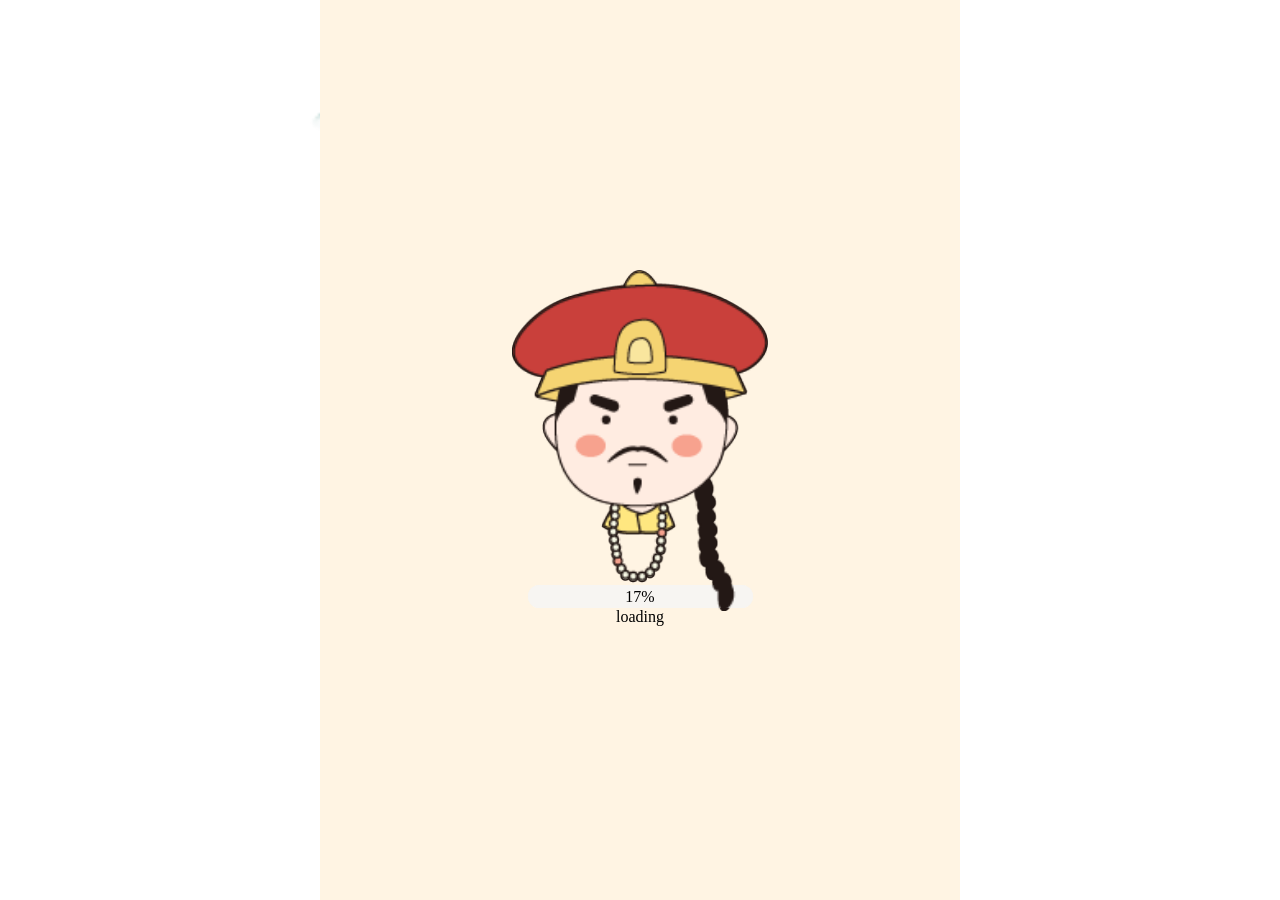
==== commit 3d538b99: "Update index.html" ====
--- a/index.html
+++ b/index.html
@@ -12,7 +12,7 @@
   <div class="big-max">
     <div class="max">
       <ul>
-        <li class="max-one" style="display: none;">
+        <li class="max-one">
           <div class="logo">
             <img src="./images/1.png" alt="">
           </div>
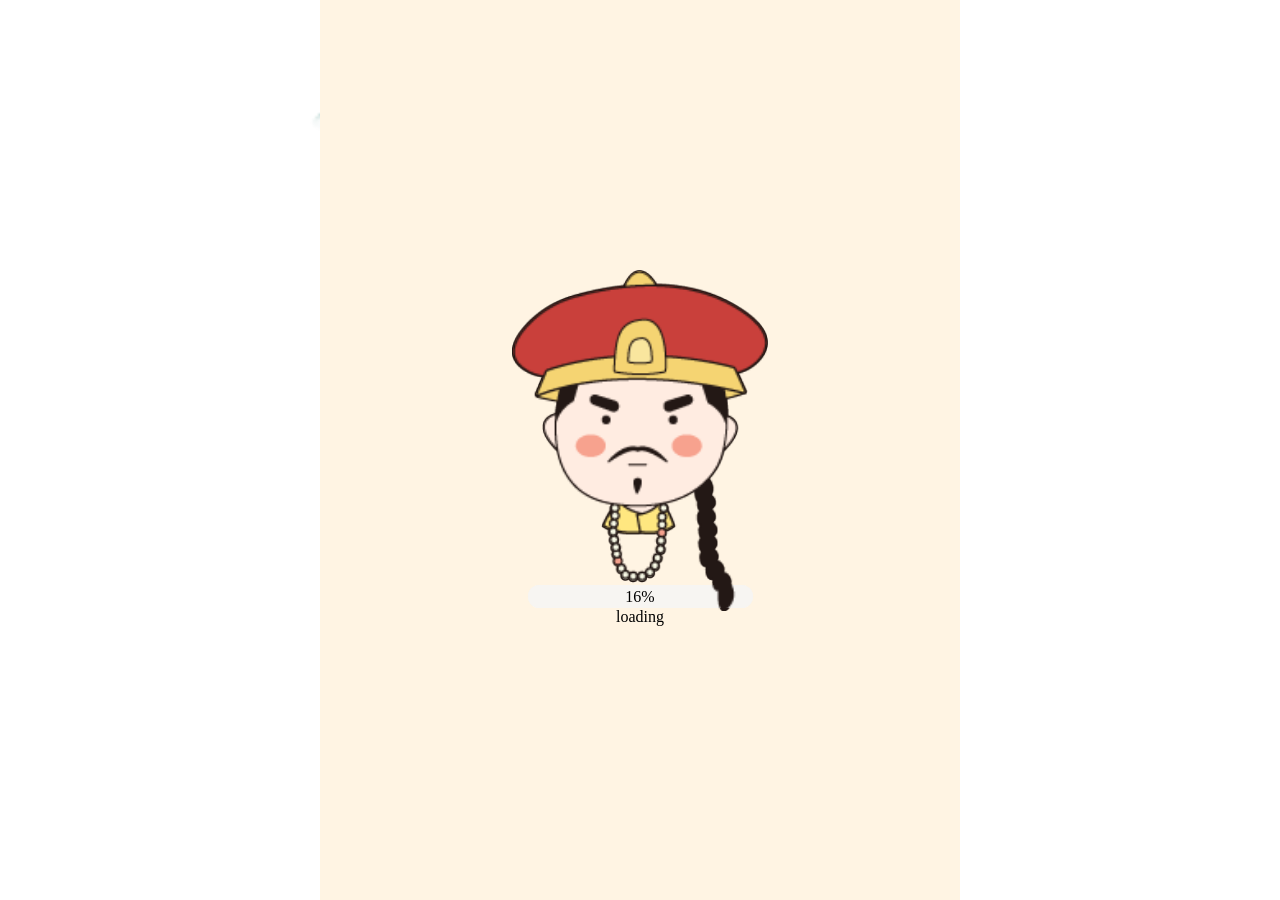
==== commit 1e81c856: "999-3 999-3" ====
--- a/index.html
+++ b/index.html
@@ -258,7 +258,7 @@
         <li class="max-eight" style="display: none;">
           <div class="seven-one">
             <div class="eight-top">
-              <img src="./images/mhk8-1.png" alt="" class="eight-top-tp1">
+              <img src="./images/mhk1-1.png" alt="" class="eight-top-tp1">
               <div class="eight-top-tp2">
                 <img src="./images/aijiu1.png" alt="">
               </div>
@@ -270,7 +270,7 @@
               </div>
             </div>
             <div class="eight-bottom">
-              <img src="./images/mhk8-2.png" alt="" class="eight-bottom-tp1">
+              <img src="./images/mhk1-2.png" alt="" class="eight-bottom-tp1">
               <div class="eight-bottom-tp2">
                 <img src="./images/wenzi12.png" alt="">
               </div>
@@ -285,7 +285,7 @@
         <li class="max-nine" style="display: none;">
           <div class="seven-one">
             <div class="eight-top">
-              <img src="./images/mhk8-1.png" alt="" class="nine-top-tp">
+              <img src="./images/mhk1-1.png" alt="" class="nine-top-tp">
               <div class="nine-top-tp1">
                 <img src="./images/zhenjiu1.png" alt="">
               </div>
@@ -312,7 +312,7 @@
               </div>
             </div>
             <div class="eight-bottom">
-              <img src="./images/mhk8-2.png" alt="" class="nine-bottom-tp1">
+              <img src="./images/mhk1-2.png" alt="" class="nine-bottom-tp1">
               <div class="nine-bottom-tp2">
                 <img src="./images/wenzi14.png" alt="">
               </div>
--- a/css/style01.css
+++ b/css/style01.css
@@ -995,11 +995,9 @@
 
 .p-tow {
   width: 85%;
-  /* margin-top: 100%; */
-  /* height: 30%; */
   display: flex;
   justify-content: center;
-  margin-top: 6%;
+  margin-top: 20%;
 
 }
 
@@ -1111,7 +1109,7 @@
 
 .bj-four-one {
   width: 20%;
-  height: 70%;
+  height: 80%;
   background-color: #fff4e3;
   border-radius: 50%;
   display: flex;
@@ -1805,17 +1803,17 @@
 
 .bottom-six {
   position: absolute;
-  left: 30%;
-  width: 40%;
+  left: 25%;
+  width: 50%;
   bottom: -25%;
   z-index: 8;
   animation: guangtwo 1.5s linear infinite;
 }
 .bottom-eight{
   position: absolute;
-  left: 30%;
-  width: 40%;
-  bottom: -60%;
+  left: 25%;
+  width: 50%;
+  bottom: -65%;
   z-index: 8;
   animation: guangtwo 1.5s linear infinite;
 }
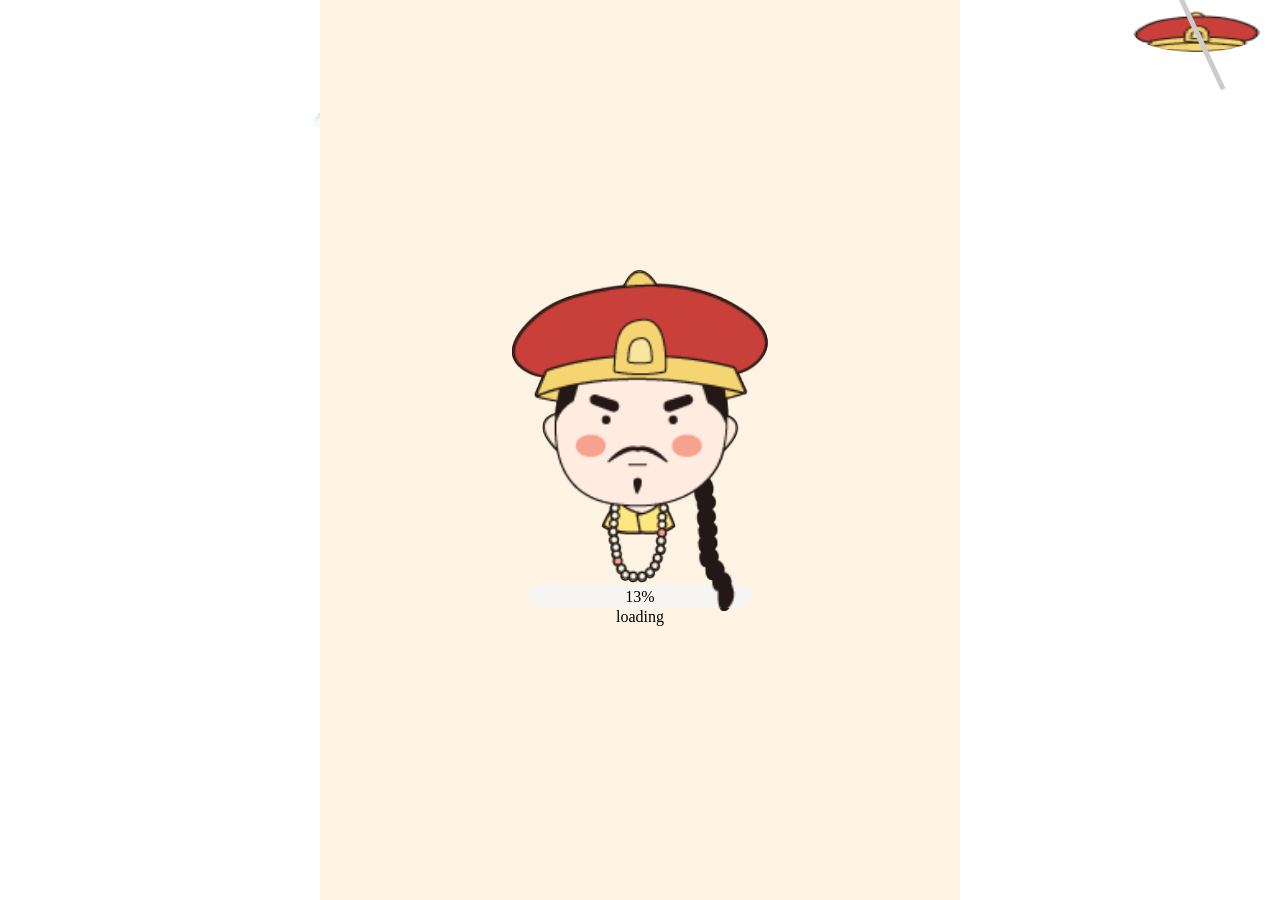
==== commit 1c8d5254: "99-5 99-5" ====
--- a/index.html
+++ b/index.html
@@ -11,6 +11,18 @@
 <body>
   <div class="big-max">
     <div class="max">
+      <div class="music" id="music">
+        <div class="music_img">
+          <div class="music_img_page" onclick="toggleMusic()">
+             <img src="./images/2.png" alt="">
+             <!-- 禁止音乐 -->
+              <div class="music_img_page_stop" id="music_img_page_stop"></div>
+            </div>
+              <div class=" music_img_audio">
+            <audio id="bgMusic" src="./images/1.MP3" loop autoplay></audio>
+          </div>
+        </div>
+      </div>
       <ul>
         <li class="max-one">
           <div class="logo">
--- a/css/style01.css
+++ b/css/style01.css
@@ -62,7 +62,8 @@
   z-index: 15;
   top: 30%;
 }
-.logo >img{
+
+.logo>img {
   width: 100%;
 }
 
@@ -72,7 +73,7 @@
   top: 30%;
 }
 
-.logo2>img{
+.logo2>img {
   width: 100%;
 }
 
@@ -119,10 +120,11 @@
   /* text-align: center; */
   left: 50%;
   top: 50%;
-  transform: translate(-50%,-50%);
+  transform: translate(-50%, -50%);
   z-index: 3;
 
 }
+
 #fillt {
   width: 0%;
   height: 100%;
@@ -173,18 +175,22 @@
   width: 85%;
   position: relative;
 }
-.top-bj-one>img{
-  width: 100%;
-}
+
+.top-bj-one>img {
+  width: 100%;
+}
+
 .top-bj-three {
   width: 30%;
   position: absolute;
   margin-top: -35%;
   margin-left: 65%;
 }
-.top-bj-three>img{
-  width: 100%;
-}
+
+.top-bj-three>img {
+  width: 100%;
+}
+
 .two-zj {
   width: 100%;
   height: 40%;
@@ -197,7 +203,8 @@
   position: absolute;
   opacity: 0;
 }
-.zj-top>img{
+
+.zj-top>img {
   width: 100%;
 }
 
@@ -213,9 +220,11 @@
   margin-top: 10%;
   margin-left: 15%;
 }
-.zj-one >img{
-  width: 100%;
-}
+
+.zj-one>img {
+  width: 100%;
+}
+
 .zj-two {
   width: 40%;
   position: absolute;
@@ -223,18 +232,22 @@
   margin-top: 20%;
   z-index: 14;
 }
-.zj-two>img{
-  width: 100%;
-}
+
+.zj-two>img {
+  width: 100%;
+}
+
 .zj-three {
   width: 20%;
   position: absolute;
   margin-top: 50%;
   margin-left: 27%;
 }
-.zj-three>img{
-  width: 100%;
-}
+
+.zj-three>img {
+  width: 100%;
+}
+
 .two-bottom {
   width: 100%;
   height: 30%;
@@ -251,7 +264,8 @@
   margin-right: 76%;
   margin-top: -100%;
 }
-.top-bj-two>img{
+
+.top-bj-two>img {
   width: 100%;
 }
 
@@ -272,22 +286,27 @@
   top: 10%;
   animation: guangtwo 1.5s linear infinite;
 }
-.bottom-one>img{
-  width: 100%;
-}
+
+.bottom-one>img {
+  width: 100%;
+}
+
 @keyframes guangtwo {
   0% {
     /* width: 60%; */
     transform: scale(1);
   }
+
   50% {
     /* width: 65%; */
     transform: scale(1.2);
   }
-  100%{
+
+  100% {
     transform: scale(1);
   }
 }
+
 .max-three {
   width: 100%;
   height: 100%;
@@ -435,7 +454,8 @@
   position: absolute;
   margin-left: 65%;
 }
-.two-shan>img{
+
+.two-shan>img {
   width: 100%;
 }
 
@@ -449,7 +469,8 @@
   margin-left: 34%;
   bottom: 0;
 }
-.gong>img{
+
+.gong>img {
   width: 100%;
 }
 
@@ -465,7 +486,7 @@
   opacity: 0;
 }
 
-.gantan>img{
+.gantan>img {
   width: 100%;
 }
 
@@ -503,9 +524,11 @@
   bottom: 8%;
   opacity: 0;
 }
-.ten>img{
-  width: 100%;
-}
+
+.ten>img {
+  width: 100%;
+}
+
 .tent {
   animation: enter-x-left 2s ease-in-out 0.3s;
   animation-fill-mode: forwards;
@@ -518,7 +541,8 @@
   margin-left: -10%;
   opacity: 0;
 }
-.wz-one >img{
+
+.wz-one>img {
   width: 100%;
 }
 
@@ -535,13 +559,16 @@
   bottom: 0;
   opacity: 0;
 }
-.tj-one >img{
-  width: 100%;
-}
-.tj-two >img{
-  width: 100%;
-}
-.tj-three >img{
+
+.tj-one>img {
+  width: 100%;
+}
+
+.tj-two>img {
+  width: 100%;
+}
+
+.tj-three>img {
   width: 100%;
 }
 
@@ -586,9 +613,11 @@
   margin-left: 30%;
   opacity: 0;
 }
-.wz-two>img{
-  width: 100%;
-}
+
+.wz-two>img {
+  width: 100%;
+}
+
 .wz-twot {
   animation: enter-x-left 2s ease-in-out 0.3s;
   animation-fill-mode: forwards;
@@ -602,7 +631,8 @@
   margin-left: 55%;
   opacity: 0;
 }
-.gantan-one >img{
+
+.gantan-one>img {
   width: 100%;
 }
 
@@ -676,7 +706,8 @@
   top: -10%;
   opacity: 0;
 }
-.four-wz-one>img{
+
+.four-wz-one>img {
   width: 100%;
 }
 
@@ -693,9 +724,11 @@
   top: 20%;
   opacity: 0;
 }
-.four-wz-two>img{
-  width: 100%;
-}
+
+.four-wz-two>img {
+  width: 100%;
+}
+
 .four-wz-twot {
   animation: enter-x-right 2s ease-in-out 0.3s;
   animation-fill-mode: forwards;
@@ -709,7 +742,8 @@
   left: 3%;
   opacity: 0;
 }
-.four-tx-one>img{
+
+.four-tx-one>img {
   width: 100%;
 }
 
@@ -724,7 +758,8 @@
   left: 8%;
   opacity: 0;
 }
-.four-tx-two>img{
+
+.four-tx-two>img {
   width: 100%;
 }
 
@@ -739,7 +774,8 @@
   opacity: 0;
   top: -25%;
 }
-.four-tx-three>img{
+
+.four-tx-three>img {
   width: 100%;
 }
 
@@ -754,7 +790,8 @@
   bottom: 20%;
   left: 50%;
 }
-.four-wz-three>img{
+
+.four-wz-three>img {
   width: 100%;
 }
 
@@ -774,6 +811,7 @@
   align-items: center;
   left: 2%;
 }
+
 .wz-four-imgt {
   animation: showtowta 1s ease-in-out forwards;
 }
@@ -781,6 +819,7 @@
 .wz-four-imgtwot {
   animation: showtowtb 1s ease-in-out forwards;
 }
+
 @keyframes showtowta {
   0% {
     opacity: 0;
@@ -803,6 +842,7 @@
 
   }
 }
+
 @keyframes showtowtb {
   0% {
     opacity: 0;
@@ -812,7 +852,7 @@
   }
 
   50% {
-    
+
     /* transform: rotate(0deg); */
     transform: scale(1.4);
 
@@ -834,10 +874,12 @@
   position: absolute;
   opacity: 0;
 }
-.wz-four-img >img{
-  width: 100%;
-}
-.wz-four-imgtwo >img{
+
+.wz-four-img>img {
+  width: 100%;
+}
+
+.wz-four-imgtwo>img {
   width: 100%;
 }
 
@@ -849,13 +891,16 @@
   right: 15%;
   opacity: 0;
 }
-.six-tp2>img{
-  width: 100%;
-}
-.six-tp3>img{
-  width: 100%;
-}
-.six-tp4>img{
+
+.six-tp2>img {
+  width: 100%;
+}
+
+.six-tp3>img {
+  width: 100%;
+}
+
+.six-tp4>img {
   width: 100%;
 }
 
@@ -866,12 +911,15 @@
   right: 9%;
   animation: guang 2s linear forwards, blink 1s infinite;
 }
+
 .six-tp3 {
   position: absolute;
   bottom: 40%;
   width: 20%;
   left: 10%;
-  animation: guang 2s linear forwards, blink 1s infinite;}
+  animation: guang 2s linear forwards, blink 1s infinite;
+}
+
 .six-tp4 {
   position: absolute;
   bottom: 10%;
@@ -879,6 +927,7 @@
   left: 39%;
   animation: guang 2s linear forwards, blink 1s infinite;
 }
+
 .max-five {
   width: 100%;
   height: 100%;
@@ -919,6 +968,7 @@
   align-items: center;
   position: relative;
 }
+
 .s-img {
   width: 100%;
   height: 7%;
@@ -929,16 +979,19 @@
   align-items: center;
   position: relative;
 }
-.s-img-jz{
-  width: 100%;
-}
-.s-img > .s-img-logo{
+
+.s-img-jz {
+  width: 100%;
+}
+
+.s-img>.s-img-logo {
   height: 70%;
   position: absolute;
   left: 50%;
   top: 50%;
-  transform: translate(-50%,-50%);
-}
+  transform: translate(-50%, -50%);
+}
+
 .z-img {
   width: 81.60%;
   height: 0;
@@ -984,7 +1037,7 @@
   left: 10%; */
 }
 
-.p-two-img{
+.p-two-img {
   width: 77%;
   margin-top: 5%;
 }
@@ -1045,12 +1098,15 @@
   height: 6.57%; */
   height: 100%;
 }
-.top-img{
+
+.top-img {
   top: 0.2%;
 }
-.bottom-img{
+
+.bottom-img {
   top: -0.2%;
 }
+
 .max-six {
   width: 100%;
   height: 100%;
@@ -1067,16 +1123,17 @@
   height: 100%;
 }
 
-.six-bj>img{
-  width: 100%;
-} 
+.six-bj>img {
+  width: 100%;
+}
 
 .six-bj-one {
   width: 80%;
   position: absolute;
   margin-right: 24%;
 }
-.six-bj-one>img{
+
+.six-bj-one>img {
   width: 100%;
 }
 
@@ -1092,7 +1149,8 @@
   position: absolute;
   margin-top: 30%;
 }
-.six-bj-three >img{
+
+.six-bj-three>img {
   width: 100%;
 }
 
@@ -1122,16 +1180,19 @@
   width: 100%;
   transform: rotate(-7deg);
 }
-.four-one-img >img{
-  width: 100%;
-}
-.four-two-img{
+
+.four-one-img>img {
+  width: 100%;
+}
+
+.four-two-img {
   width: 20%;
   position: absolute;
   left: 28%;
   bottom: 48%;
 }
-.four-two-img>img{
+
+.four-two-img>img {
   width: 100%;
 }
 
@@ -1140,26 +1201,32 @@
   width: 50%;
   position: absolute;
 }
-.four-one-imgone>img{
-  width: 100%;
-}
-.four-two-imgone{
+
+.four-one-imgone>img {
+  width: 100%;
+}
+
+.four-two-imgone {
   width: 3%;
   position: absolute;
   left: 43%;
   bottom: 40%;
 }
-.four-two-imgone>img{
-  width: 100%;
-}
+
+.four-two-imgone>img {
+  width: 100%;
+}
+
 .four-one-imgtwo {
   width: 115%;
   position: absolute;
   bottom: 5%;
 }
-.four-one-imgtwo>img{
-  width: 100%;
-}
+
+.four-one-imgtwo>img {
+  width: 100%;
+}
+
 .six-bj-five {
   width: 100%;
   height: 10%;
@@ -1176,13 +1243,16 @@
   align-items: center;
   justify-content: center;
 }
-.bottom-three>img{
-  width: 100%;
-}
-.bottom-four>img{
-  width: 100%;
-}
-.bottom-five>img{
+
+.bottom-three>img {
+  width: 100%;
+}
+
+.bottom-four>img {
+  width: 100%;
+}
+
+.bottom-five>img {
   width: 100%;
 }
 
@@ -1195,6 +1265,7 @@
   align-items: center;
   animation: guangtwo 1.5s linear infinite;
 }
+
 .bottom-four {
   width: 100%;
   height: 60%;
@@ -1287,19 +1358,24 @@
   position: absolute;
   opacity: 0;
 }
-.seven-top-tp>img{
-  width: 100%;
-}
-.seven-top-tp1>img{
-  width: 100%;
-}
-.seven-top-tp2>img{
-  width: 100%;
-}
-.seven-top-tp3>img{
-  width: 100%;
-}
-.seven-top-tp4>img{
+
+.seven-top-tp>img {
+  width: 100%;
+}
+
+.seven-top-tp1>img {
+  width: 100%;
+}
+
+.seven-top-tp2>img {
+  width: 100%;
+}
+
+.seven-top-tp3>img {
+  width: 100%;
+}
+
+.seven-top-tp4>img {
   width: 100%;
 }
 
@@ -1364,10 +1440,12 @@
   right: 5%;
   opacity: 0;
 }
-.seven-bottom-tp1 >img{
-  width: 100%;
-}
-.seven-bottom-tp2 >img{
+
+.seven-bottom-tp1>img {
+  width: 100%;
+}
+
+.seven-bottom-tp2>img {
   width: 100%;
 }
 
@@ -1442,13 +1520,16 @@
   left: 25%;
   opacity: 0;
 }
-.eight-top-tp2>img{
-  width: 100%;
-}
-.eight-top-tp3>img{
-  width: 100%;
-}
-.eight-top-tp4>img{
+
+.eight-top-tp2>img {
+  width: 100%;
+}
+
+.eight-top-tp3>img {
+  width: 100%;
+}
+
+.eight-top-tp4>img {
   width: 100%;
 }
 
@@ -1511,15 +1592,19 @@
   top: 5%;
   opacity: 0;
 }
-.eight-bottom-tp2>img{
-  width: 100%;
-}
-.eight-bottom-tp5>img{
-  width: 100%;
-}
-.eight-bottom-tp3>img{
-  width: 100%;
-}
+
+.eight-bottom-tp2>img {
+  width: 100%;
+}
+
+.eight-bottom-tp5>img {
+  width: 100%;
+}
+
+.eight-bottom-tp3>img {
+  width: 100%;
+}
+
 .eight-bottom-tp2t {
   animation: showtow 3s ease-in-out forwards;
 }
@@ -1569,10 +1654,12 @@
   bottom: -33%;
   opacity: 0;
 }
-.nine-top-tp1>img{
-  width: 100%;
-}
-.nine-top-tp2>img{
+
+.nine-top-tp1>img {
+  width: 100%;
+}
+
+.nine-top-tp2>img {
   width: 100%;
 }
 
@@ -1591,25 +1678,32 @@
   left: 3%;
   opacity: 0;
 }
-.nine-tp{
+
+.nine-tp {
   animation: guang 2s linear forwards, blink 1s infinite;
 }
-.nine-tp2>img{
-  width: 100%;
-}
-.nine-tp3>img{
-  width: 100%;
-}
-.nine-tp4>img{
-  width: 100%;
-}
-.nine-tp5>img{
-  width: 100%;
-}
-.nine-tp6>img{
-  width: 100%;
-}
-.nine-tp7>img{
+
+.nine-tp2>img {
+  width: 100%;
+}
+
+.nine-tp3>img {
+  width: 100%;
+}
+
+.nine-tp4>img {
+  width: 100%;
+}
+
+.nine-tp5>img {
+  width: 100%;
+}
+
+.nine-tp6>img {
+  width: 100%;
+}
+
+.nine-tp7>img {
   width: 100%;
 }
 
@@ -1628,16 +1722,18 @@
   width: 8%;
   left: 75%;
   z-index: 9;
-  opacity: 0;}
-
-
-.nine-tp4{
+  opacity: 0;
+}
+
+
+.nine-tp4 {
   position: absolute;
   bottom: 25%;
   width: 4%;
   left: 85%;
   z-index: 9;
-  opacity: 0;}
+  opacity: 0;
+}
 
 .nine-tp5 {
   position: absolute;
@@ -1645,7 +1741,8 @@
   z-index: 9;
   width: 4%;
   left: 60%;
-  opacity: 0;}
+  opacity: 0;
+}
 
 .nine-tp6 {
   position: absolute;
@@ -1653,7 +1750,8 @@
   z-index: 9;
   left: 27%;
   bottom: -7%;
-  opacity: 0;}
+  opacity: 0;
+}
 
 .nine-tp7 {
   position: absolute;
@@ -1661,7 +1759,8 @@
   width: 6%;
   bottom: 4%;
   left: 9%;
-  opacity: 0;}
+  opacity: 0;
+}
 
 .nine-bottom-tp2 {
   position: absolute;
@@ -1670,18 +1769,23 @@
   right: 0;
   opacity: 0;
 }
-.nine-bottom-tp2 >img{
-  width: 100%;
-}
-.nine-bottom-tp3 >img{
-  width: 100%;
-}
-.nine-bottom-tp4 >img{
-  width: 100%;
-}
-.nine-bottom-tp5 >img{
-  width: 100%;
-}
+
+.nine-bottom-tp2>img {
+  width: 100%;
+}
+
+.nine-bottom-tp3>img {
+  width: 100%;
+}
+
+.nine-bottom-tp4>img {
+  width: 100%;
+}
+
+.nine-bottom-tp5>img {
+  width: 100%;
+}
+
 .nine-bottom-tp2t {
   animation: showtow 3s ease-in-out forwards;
 }
@@ -1746,7 +1850,8 @@
   top: 0;
   position: absolute;
 }
-.max-ten-tp >img{
+
+.max-ten-tp>img {
   width: 100%;
 }
 
@@ -1755,7 +1860,8 @@
   bottom: 0;
   position: absolute;
 }
-.max-ten-tp2>img{
+
+.max-ten-tp2>img {
   width: 100%;
 }
 
@@ -1771,9 +1877,11 @@
   top: -70%;
   left: 10%;
 }
-.ten-zj-gong>img{
-  width: 100%;
-}
+
+.ten-zj-gong>img {
+  width: 100%;
+}
+
 .ten-zj-tp3 {
   position: absolute;
   width: 30%;
@@ -1781,12 +1889,15 @@
   left: 37%;
   top: -10%;
 }
-.ten-zj-tp3>img{
-  width: 100%;
-}
-.ten-zj-tp4>img{
-  width: 100%;
-}
+
+.ten-zj-tp3>img {
+  width: 100%;
+}
+
+.ten-zj-tp4>img {
+  width: 100%;
+}
+
 .ten-zj-tp4 {
   position: absolute;
   width: 61%;
@@ -1794,10 +1905,12 @@
   bottom: 30%;
   z-index: 8;
 }
-.bottom-six >img{
-  width: 100%;
-}
-.bottom-eight >img{
+
+.bottom-six>img {
+  width: 100%;
+}
+
+.bottom-eight>img {
   width: 100%;
 }
 
@@ -1809,7 +1922,8 @@
   z-index: 8;
   animation: guangtwo 1.5s linear infinite;
 }
-.bottom-eight{
+
+.bottom-eight {
   position: absolute;
   left: 25%;
   width: 50%;
@@ -1842,27 +1956,35 @@
   z-index: 7;
   top: 35%;
 }
-.eleven-tp>img{
-  width: 100%;
-}
-.eleven-tp2>img{
-  width: 100%;
-}
-.eleven-tp3>img{
-  width: 100%;
-}
-.eleven-tp4>img{
-  width: 100%;
-}
-.eleven-tp5>img{
-  width: 100%;
-}
-.eleven-tp6>img{
-  width: 100%;
-} 
-.eleven-tp7>img{
-  width: 100%;
-}
+
+.eleven-tp>img {
+  width: 100%;
+}
+
+.eleven-tp2>img {
+  width: 100%;
+}
+
+.eleven-tp3>img {
+  width: 100%;
+}
+
+.eleven-tp4>img {
+  width: 100%;
+}
+
+.eleven-tp5>img {
+  width: 100%;
+}
+
+.eleven-tp6>img {
+  width: 100%;
+}
+
+.eleven-tp7>img {
+  width: 100%;
+}
+
 .eleven-zj-tp {
   width: 100%;
   height: 70%;
@@ -1877,7 +1999,8 @@
   position: absolute;
   width: 100%;
 }
-.eleven-tp1>img{
+
+.eleven-tp1>img {
   width: 100%;
 }
 
@@ -1984,19 +2107,19 @@
 
 }
 
-.eleven-one-tp>img{
-  width: 100%;
-}
-
-.eleven-one-tp1>img{
-  width: 100%;
-}
-
-.eleven-one-tp2>img{
-  width: 100%;
-}
-
-.eleven-one-tp3>img{
+.eleven-one-tp>img {
+  width: 100%;
+}
+
+.eleven-one-tp1>img {
+  width: 100%;
+}
+
+.eleven-one-tp2>img {
+  width: 100%;
+}
+
+.eleven-one-tp3>img {
   width: 100%;
 }
 
@@ -2031,9 +2154,11 @@
   top: -15%;
   left: 15%;
 }
-.eleven-one-tp3>img{
-  width: 100%;
-}
+
+.eleven-one-tp3>img {
+  width: 100%;
+}
+
 .max-twelve {
   width: 100%;
   height: 100%;
@@ -2044,11 +2169,13 @@
   z-index: 6;
   justify-content: space-evenly;
 }
-.three-shitu-one{
+
+.three-shitu-one {
   width: 88.125%;
   height: 88.492%;
   position: relative;
 }
+
 .twelve-top-one {
   width: 100%;
   height: 25%;
@@ -2076,7 +2203,8 @@
   position: absolute;
   opacity: 0;
 }
-.twelve-tp >img{
+
+.twelve-tp>img {
   width: 100%;
 }
 
@@ -2091,10 +2219,12 @@
   position: absolute;
   opacity: 0;
 }
-.twelve-one-img >img{
-  width: 100%;
-}
-.twelve-two-img>img{
+
+.twelve-one-img>img {
+  width: 100%;
+}
+
+.twelve-two-img>img {
   width: 100%;
 }
 
@@ -2188,16 +2318,18 @@
   top: 2%;
 }
 
-.twelve-left-one>img{
-  width: 100%;
-}
-
-.twelve-left-two>img{
-  width: 100%;
-}
-.twelve-left-three>img{
-  width: 100%;
-}
+.twelve-left-one>img {
+  width: 100%;
+}
+
+.twelve-left-two>img {
+  width: 100%;
+}
+
+.twelve-left-three>img {
+  width: 100%;
+}
+
 .twelve-left-two {
   position: absolute;
   width: 40%;
@@ -2232,7 +2364,7 @@
   bottom: -10%;
 }
 
-.twelve-zj-one>img{
+.twelve-zj-one>img {
   width: 100%;
 }
 
@@ -2249,13 +2381,15 @@
   transform: translateX(50px);
 }
 
-.twelve-right-one>img{
-  width: 100%;
-}
-.twelve-right-two>img{
-  width: 100%;
-}
-.twelve-right-three>img{
+.twelve-right-one>img {
+  width: 100%;
+}
+
+.twelve-right-two>img {
+  width: 100%;
+}
+
+.twelve-right-three>img {
   width: 100%;
 }
 
@@ -2280,31 +2414,31 @@
   right: 88%;
 }
 
-.twelve-top-right-tp>img{
-  width: 100%;
-}
-
-.twelve-top-right-tp1>img{
-  width: 100%;
-}
-
-.twelve-top-right-tp2>img{
-  width: 100%;
-}
-
-.twelve-top-left-tp>img{
-  width: 100%;
-}
-
-.twelve-top-left-tp1>img{
-  width: 100%;
-}
-
-.twelve-top-left-tp2>img{
-  width: 100%;
-}
-
-.twelve-top-left-tp3>img{
+.twelve-top-right-tp>img {
+  width: 100%;
+}
+
+.twelve-top-right-tp1>img {
+  width: 100%;
+}
+
+.twelve-top-right-tp2>img {
+  width: 100%;
+}
+
+.twelve-top-left-tp>img {
+  width: 100%;
+}
+
+.twelve-top-left-tp1>img {
+  width: 100%;
+}
+
+.twelve-top-left-tp2>img {
+  width: 100%;
+}
+
+.twelve-top-left-tp3>img {
   width: 100%;
 }
 
@@ -2357,19 +2491,19 @@
   right: -1%;
 }
 
-.twelve-top-three-tp>img{
-  width: 100%;
-}
-
-.twelve-top-three-tp1>img{
-  width: 100%;
-}
-
-.twelve-top-three-tp2>img{
-  width: 100%;
-}
-
-.twelve-top-three-tp3>img{
+.twelve-top-three-tp>img {
+  width: 100%;
+}
+
+.twelve-top-three-tp1>img {
+  width: 100%;
+}
+
+.twelve-top-three-tp2>img {
+  width: 100%;
+}
+
+.twelve-top-three-tp3>img {
   width: 100%;
 }
 
@@ -2426,7 +2560,8 @@
   animation-fill-mode: forwards;
   transform: translateX(50px);
 }
-.max-thirteen{
+
+.max-thirteen {
   width: 100%;
   height: 100%;
   display: flex;
@@ -2436,9 +2571,10 @@
   z-index: 5;
   justify-content: space-evenly;
 }
-.thirteen-top{
-  width: 100%;
-  height: 30%; 
+
+.thirteen-top {
+  width: 100%;
+  height: 30%;
   display: flex;
   align-items: center;
   justify-content: center;
@@ -2446,35 +2582,42 @@
   background-image: url("../images/bj.png");
   background-size: 100% 100%;
 }
-.thirteen-top-one{
+
+.thirteen-top-one {
   width: 25%;
   margin-left: 55%;
   position: absolute;
 }
-.thirteen-top-one>img{
-  width: 100%;
-}
-.thirteen-tp{
+
+.thirteen-top-one>img {
+  width: 100%;
+}
+
+.thirteen-tp {
   width: 15%;
   position: absolute;
   right: 0;
 }
-.thirteen-tp1{
+
+.thirteen-tp1 {
   width: 20%;
   position: absolute;
   bottom: 1%;
   left: 2%;
 }
-.thirteen-tp1>img{
-  width: 100%;
-}
-.thirteen-tp2{
+
+.thirteen-tp1>img {
+  width: 100%;
+}
+
+.thirteen-tp2 {
   position: absolute;
   top: 30%;
   animation: guangtwo 1.5s linear infinite;
 
 }
-.thirteen-wenzi{
+
+.thirteen-wenzi {
   font-size: 20px;
   position: absolute;
   color: #246d42;
@@ -2483,19 +2626,23 @@
   bottom: 5%;
   justify-content: center;
 }
+
 .thirteen-one {
   width: 15%;
   position: absolute;
   margin-right: 73%;
   margin-top: -65%;
 }
-.thirteen-one >img{
-  width: 100%;
-}
+
+.thirteen-one>img {
+  width: 100%;
+}
+
 .thirteen-onet {
   animation: drop 2s cubic-bezier(0.4, 0, 0.2, 0.5) forwards;
 }
-.eleven-dianji{
+
+.eleven-dianji {
   width: 12%;
   height: 10%;
   border-radius: 50%;
@@ -2507,7 +2654,8 @@
   align-items: center;
 
 }
-.eleven-dianji1{
+
+.eleven-dianji1 {
   width: 17%;
   height: 15%;
   border-radius: 50%;
@@ -2515,6 +2663,7 @@
   z-index: 7;
   animation: guangone 2s linear infinite;
 }
+
 @keyframes guangone {
   0% {
     width: 12%;
@@ -2534,9 +2683,93 @@
     opacity: 0.5;
   }
 }
-.thirteen-tp>img{
-  width: 100%;
-}
-.eleven-bj>img{
-  width: 100%;
-}+
+.thirteen-tp>img {
+  width: 100%;
+}
+
+.eleven-bj>img {
+  width: 100%;
+}
+
+/* 背景音乐 */
+.music {
+  position: absolute;
+  top: 1%;
+  right: 1%;
+  width: 11%;
+  height: 5%;
+  z-index: 999;
+  border-radius: 50%;
+  display: flex;
+  justify-content: center;
+  align-items: center;
+}
+
+.music_img {
+  width: 90%;
+  height: 90%;
+  display: flex;
+  justify-content: center;
+  align-items: center;
+  border-radius: 50%;
+  position: relative;
+}
+
+.music_img_page {
+  width: 100%;
+  height: 100%;
+  display: flex;
+  justify-content: center;
+  align-items: center;
+  border-radius: 50%;
+  position: absolute;
+}
+
+.music_img>.music_img_page>img {
+  width: 100%;
+  height: 100%;
+  border-radius: 50%;
+}
+
+.music_img_page_stop {
+  width: 100%;
+  height: 5px;
+  background-color: #ccc;
+  position: absolute;
+  /* 旋转65度 */
+  transform: rotate(65deg);
+}
+
+@keyframes rotate {
+  0% {
+    transform: rotate(0deg);
+  }
+
+  100% {
+    transform: rotate(360deg);
+  }
+}
+
+.musicRotate {
+  animation: rotate 10s linear infinite;
+  /* 持续10秒，线性运动，无限循环 */
+}
+
+.music_img_audio {
+  width: 100%;
+  height: 100%;
+  display: flex;
+  justify-content: center;
+  align-items: center;
+  border-radius: 50%;
+}
+
+.music_img_audio>audio {
+  width: 100%;
+  height: 100%;
+  display: none;
+}
+.music_img_page>img{
+  width: 100%;
+}
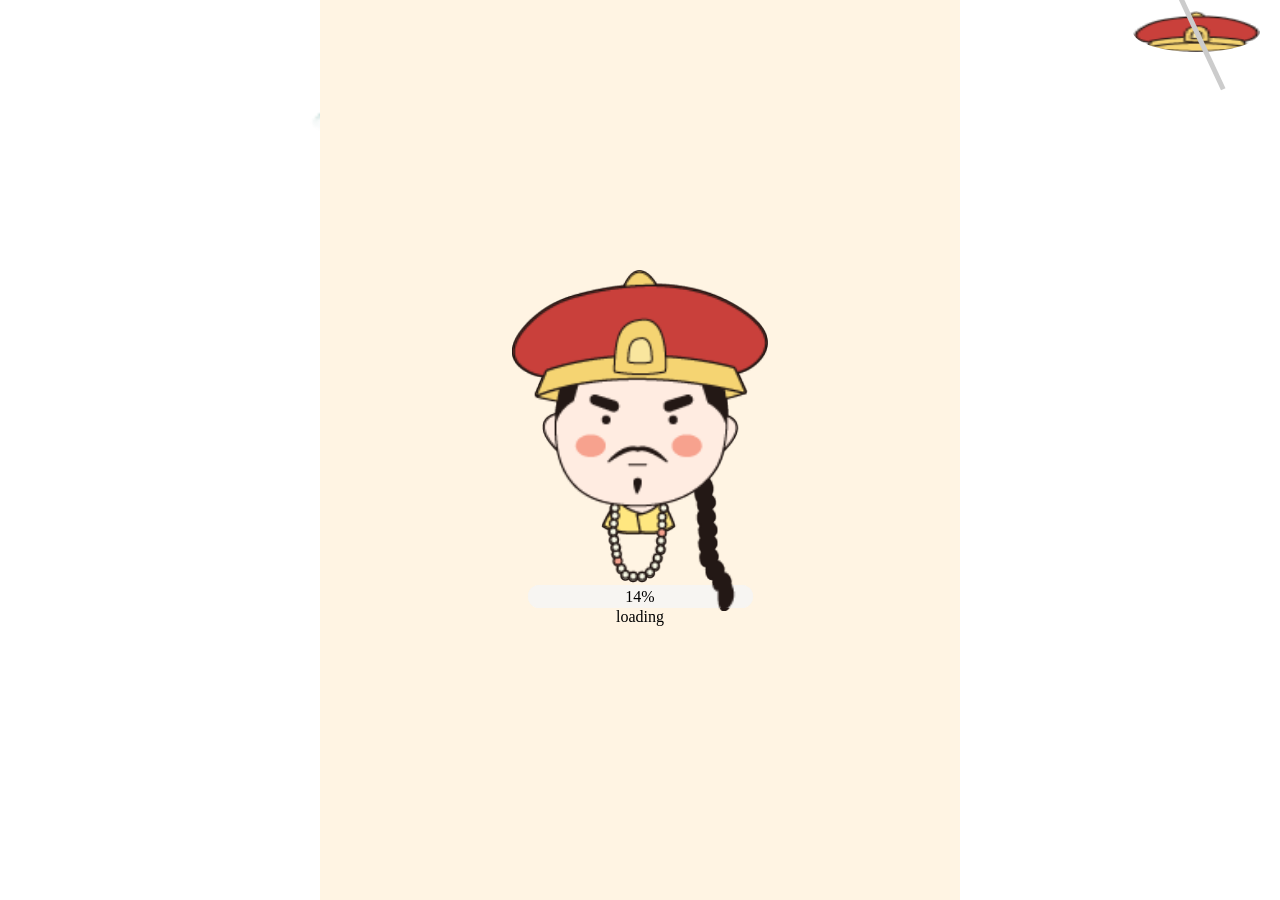
==== commit 03a8352d: "999-7 999-7" ====
--- a/index.html
+++ b/index.html
@@ -355,15 +355,14 @@
               <div class="ten-zj-tp4">
                 <img src="./images/wenzi16.png" alt="">
               </div>
+            </div>
+            <div class="max-ten-tp2">
               <div class="bottom-six" onclick="bottomone()" id="Butsix">
                 <img src="./images/anniu6.png" alt="">
               </div>
               <div class="bottom-eight" onclick="bottomone()" id="Buteight">
                 <img src="./images/anniu8.png" alt="">
               </div>
-            </div>
-            <div class="max-ten-tp2">
-              <img src="./images/bj.png" alt="">
             </div>
           </div>
         </li>
--- a/css/style01.css
+++ b/css/style01.css
@@ -519,14 +519,16 @@
 }
 
 .ten {
-  width: 85%;
-  margin-left: 10%;
-  bottom: 8%;
-  opacity: 0;
+    height: 85%;
+    right: -2%;
+    opacity: 0;
+    position: absolute;
+    z-index: 13;
+    bottom: 7%;
 }
 
 .ten>img {
-  width: 100%;
+  height: 100%;
 }
 
 .tent {
@@ -962,7 +964,7 @@
 
 .jz {
   width: 85%;
-  height: 80%;
+  height: 85%;
   display: flex;
   flex-direction: column;
   align-items: center;
@@ -1156,7 +1158,7 @@
 
 .six-bj-four {
   width: 100%;
-  height: 15%;
+  height: 18%;
   background-color: #ffffff;
   position: relative;
   margin-top: 112%;
@@ -1166,10 +1168,10 @@
 }
 
 .bj-four-one {
-  width: 20%;
-  height: 80%;
-  background-color: #fff4e3;
-  border-radius: 50%;
+  width: 120px;
+  height: 120px;
+  background-image: url('../images/yuan.png');
+  background-size: 100% 100%;
   display: flex;
   justify-content: center;
   align-items: center;
@@ -1437,7 +1439,7 @@
   position: absolute;
   width: 50%;
   bottom: 0;
-  right: 5%;
+  right: 0%;
   opacity: 0;
 }
 
@@ -1460,8 +1462,8 @@
 .seven-bottom-tp2 {
   bottom: 15%;
   position: absolute;
-  width: 50%;
-  left: 5%;
+  width: 54%;
+  left: 1%;
   opacity: 0;
 }
 
@@ -1565,7 +1567,7 @@
   position: absolute;
   width: 50%;
   bottom: 0;
-  right: 5%;
+  right: 0%;
   opacity: 0;
 }
 
@@ -1580,8 +1582,8 @@
 .eight-bottom-tp3 {
   bottom: 15%;
   position: absolute;
-  width: 50%;
-  left: 5%;
+  width: 54%;
+  left: 1%;
   opacity: 0;
 }
 
@@ -1806,7 +1808,7 @@
   position: absolute;
   width: 50%;
   bottom: 0;
-  right: 5%;
+  right: 0%;
   opacity: 0;
 }
 
@@ -1822,7 +1824,7 @@
   bottom: 15%;
   position: absolute;
   width: 50%;
-  left: 5%;
+  left: 1%;
   opacity: 0;
 }
 
@@ -1857,8 +1859,13 @@
 
 .max-ten-tp2 {
   width: 100%;
+  height: 30%;
   bottom: 0;
   position: absolute;
+  background-image: url(../images/bj.png);
+  background-size: 100% 100%;
+  display: flex;
+  justify-content: space-around;
 }
 
 .max-ten-tp2>img {
@@ -1915,20 +1922,12 @@
 }
 
 .bottom-six {
-  position: absolute;
-  left: 25%;
-  width: 50%;
-  bottom: -25%;
-  z-index: 8;
+  width: 40%;
   animation: guangtwo 1.5s linear infinite;
 }
 
 .bottom-eight {
-  position: absolute;
-  left: 25%;
-  width: 50%;
-  bottom: -65%;
-  z-index: 8;
+  width: 40%;
   animation: guangtwo 1.5s linear infinite;
 }
 
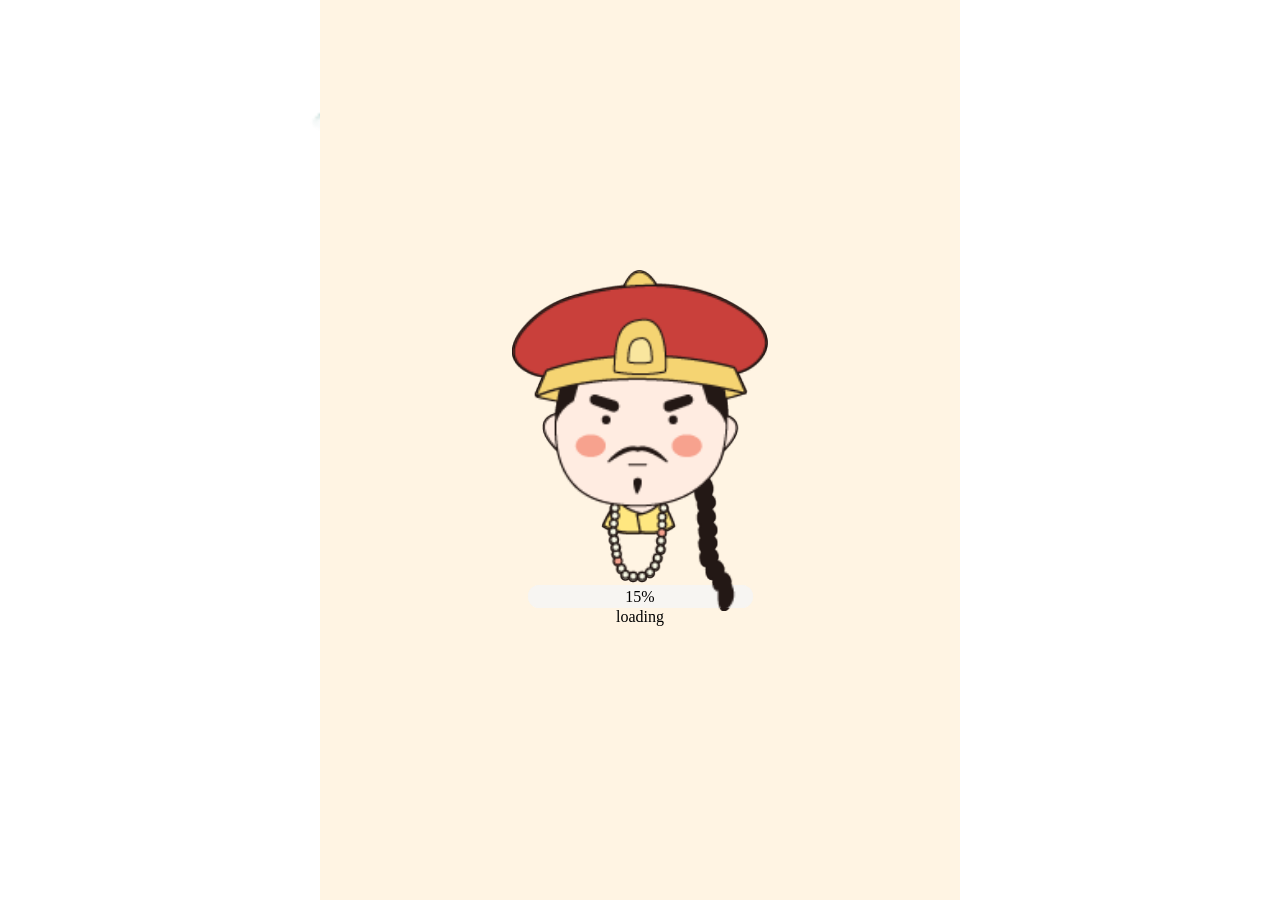
==== commit 73512e0d: "999-ProMAX 999-ProMAX" ====
--- a/index.html
+++ b/index.html
@@ -11,18 +11,8 @@
 <body>
   <div class="big-max">
     <div class="max">
-      <div class="music" id="music">
-        <div class="music_img">
-          <div class="music_img_page" onclick="toggleMusic()">
-             <img src="./images/2.png" alt="">
-             <!-- 禁止音乐 -->
-              <div class="music_img_page_stop" id="music_img_page_stop"></div>
-            </div>
-              <div class=" music_img_audio">
-            <audio id="bgMusic" src="./images/1.MP3" loop autoplay></audio>
-          </div>
-        </div>
-      </div>
+      <audio id="bgMusic" src="./images/1.MP3" loop autoplay></audio>
+      
       <ul>
         <li class="max-one">
           <div class="logo">
@@ -357,11 +347,11 @@
               </div>
             </div>
             <div class="max-ten-tp2">
+              <div class="bottom-eight" onclick="bottomone()" id="Buteight">
+                <img src="./images/anniu8.png" alt="">
+              </div>
               <div class="bottom-six" onclick="bottomone()" id="Butsix">
                 <img src="./images/anniu6.png" alt="">
-              </div>
-              <div class="bottom-eight" onclick="bottomone()" id="Buteight">
-                <img src="./images/anniu8.png" alt="">
               </div>
             </div>
           </div>
@@ -374,7 +364,7 @@
             <div class="eleven-dianji">
               <div class="eleven-dianji1">
               </div>
-            </div>
+            </div>            
             <div class="eleven-tp1">
               <img src="./images/guangxiao.png" alt="" id="eleven-tp1-img">
             </div>
@@ -405,9 +395,9 @@
               <img src="./images/guangxiao1.png" alt="">
             </div>
             <div class="eleven-one-tp2">
-              <img src="./images/999logo.png" alt="">
-            </div>
-            <div class="eleven-one-tp3">
+              <img src="./images/999logo3.png" alt="">
+            </div>
+            <div class="eleven-one-tp4">
               <img src="./images/9991.png" alt="">
             </div>
           </div>
@@ -535,6 +525,9 @@
               class="thirteen-tp2">
               <img src="./images/anniu7.png" alt="">
             </a>
+            <div class="bottom-ten" onclick="bottomten()" id="Butten">
+              <img src="./images/anniu8.png" alt="">
+            </div>
             <div class="thirteen-wenzi">
               999感冒灵 暖暖的很贴心
             </div>
--- a/css/style01.css
+++ b/css/style01.css
@@ -905,11 +905,10 @@
 .six-tp4>img {
   width: 100%;
 }
-
 .six-tp2 {
   position: absolute;
-  top: 39%;
-  width: 20%;
+  top: 40%;
+  width: 15%;
   right: 9%;
   animation: guang 2s linear forwards, blink 1s infinite;
 }
@@ -917,7 +916,7 @@
 .six-tp3 {
   position: absolute;
   bottom: 40%;
-  width: 20%;
+  width: 15%;
   left: 10%;
   animation: guang 2s linear forwards, blink 1s infinite;
 }
@@ -925,7 +924,7 @@
 .six-tp4 {
   position: absolute;
   bottom: 10%;
-  width: 20%;
+  width: 15%;
   left: 39%;
   animation: guang 2s linear forwards, blink 1s infinite;
 }
@@ -1004,7 +1003,7 @@
   display: flex;
   flex-direction: column;
   align-items: center;
-  /* justify-content: center; */
+  justify-content: space-around;
   background-image: url("../images/juanzhou2.png");
   background-size: 100% 100%;
 }
@@ -1033,7 +1032,6 @@
 .p-one-img {
   /* width: 75%; */
   height: 15%;
-  margin-top: 5%;
   /* position: absolute;
   top: -30%;
   left: 10%; */
@@ -1041,7 +1039,6 @@
 
 .p-two-img {
   width: 77%;
-  margin-top: 5%;
 }
 
 .p-onet {
@@ -1052,7 +1049,7 @@
   width: 85%;
   display: flex;
   justify-content: center;
-  margin-top: 20%;
+  margin-top: 5%;
 
 }
 
@@ -1106,7 +1103,7 @@
 }
 
 .bottom-img {
-  top: -0.2%;
+  top: -0.55%;
 }
 
 .max-six {
@@ -1891,10 +1888,10 @@
 
 .ten-zj-tp3 {
   position: absolute;
-  width: 30%;
+  width: 40%;
   z-index: 8;
-  left: 37%;
-  top: -10%;
+  left: 32%;
+  top: -20%;
 }
 
 .ten-zj-tp3>img {
@@ -1907,9 +1904,9 @@
 
 .ten-zj-tp4 {
   position: absolute;
-  width: 61%;
-  left: 21%;
-  bottom: 30%;
+  width: 90%;
+  left: 7%;
+  bottom: 18%;
   z-index: 8;
 }
 
@@ -1923,12 +1920,29 @@
 
 .bottom-six {
   width: 40%;
-  animation: guangtwo 1.5s linear infinite;
+  margin-top: -5%;
+  animation: guangtwot 1.5s linear infinite;
 }
 
 .bottom-eight {
   width: 40%;
-  animation: guangtwo 1.5s linear infinite;
+  margin-top: -5%;
+}
+
+@keyframes guangtwot {
+  0% {
+    /* width: 60%; */
+    transform: scale(1);
+  }
+
+  50% {
+    /* width: 65%; */
+    transform: scale(1.06);
+  }
+
+  100% {
+    transform: scale(1);
+  }
 }
 
 .max-eleven {
@@ -2118,7 +2132,7 @@
   width: 100%;
 }
 
-.eleven-one-tp3>img {
+.eleven-one-tp4>img {
   width: 100%;
 }
 
@@ -2145,13 +2159,47 @@
   transform: rotateZ(-18deg);
   left: 20%;
   top: 50%;
-}
-
-.eleven-one-tp3 {
+  opacity: 0;
+}
+
+.eleven-one-tp2t{
+  animation: four-x-rightt 1.5s ease-in-out 0.3s;
+  animation-fill-mode: forwards;
+  transform: translateY(110px);
+}
+
+.eleven-one-tp4 {
   position: absolute;
   width: 90%;
   top: -15%;
   left: 15%;
+  opacity: 0;
+}
+
+.eleven-one-tp4t{
+  animation: four-x-righta 1.5s ease-in-out 0.3s;
+  animation-fill-mode: forwards;
+  transform: translateY(300px);
+}
+@keyframes four-x-rightt {
+  0%{
+    opacity: 0;
+    transform: translateY(120px) scale(0);
+  }
+  100%{
+    transform: translateY(0) scale(1) ;
+    opacity: 1;
+  }
+}
+@keyframes four-x-righta {
+  0%{
+    opacity: 0;
+    transform: translateY(340px) scale(0);
+  }
+  100%{
+    transform: translateY(0) scale(1) ;
+    opacity: 1;
+  }
 }
 
 .eleven-one-tp3>img {
@@ -2186,7 +2234,7 @@
   height: 33%;
   display: flex;
   justify-content: space-between;
-  margin-top: 12%;
+  margin-top: 5%;
 }
 
 .twelve-top-three {
@@ -2205,6 +2253,7 @@
 
 .twelve-tp>img {
   width: 100%;
+  height: 100%;
 }
 
 
@@ -2306,15 +2355,19 @@
   opacity: 0;
 }
 
+.twelve-top-right-max > div{
+  /* opacity: 0; */
+  /* animation: showtow 3s ease-in-out forwards; */
+
+}
+
 .twelve-top-right-maxt {
   animation: showtow 3s ease-in-out forwards;
 }
 
 .twelve-left-one {
-  position: absolute;
   width: 90%;
-  left: 10%;
-  top: 2%;
+  margin: 6%;
 }
 
 .twelve-left-one>img {
@@ -2442,10 +2495,10 @@
 }
 
 .twelve-top-left-tp {
-  position: absolute;
-  width: 30%;
+  bottom: 15%;
+  position: absolute;
+  width: 35%;
   left: 30%;
-  top: 24%;
 }
 
 .twelve-top-left-tp1 {
@@ -2610,9 +2663,10 @@
 }
 
 .thirteen-tp2 {
-  position: absolute;
-  top: 30%;
-  animation: guangtwo 1.5s linear infinite;
+  width: 50%;
+  position: absolute;
+  top: 10%;
+  animation: guangtwot 1.5s linear infinite;
 
 }
 
@@ -2642,12 +2696,12 @@
 }
 
 .eleven-dianji {
-  width: 12%;
-  height: 10%;
+  width: 120px;
+  height: 120px;
   border-radius: 50%;
   border: 2px solid #ffffff;
   z-index: 7;
-  animation: guangone 2s linear infinite;
+  animation: guangonet 2s linear infinite;
   display: flex;
   justify-content: center;
   align-items: center;
@@ -2655,35 +2709,36 @@
 }
 
 .eleven-dianji1 {
-  width: 17%;
-  height: 15%;
+  width: 60%;
+  height: 59%;
   border-radius: 50%;
   background: #ffffff;
   z-index: 7;
-  animation: guangone 2s linear infinite;
-}
-
-@keyframes guangone {
+  animation: guangonet 2s linear infinite;
+}
+
+@keyframes guangonet {
   0% {
-    width: 12%;
-    height: 10%;
+    transform: scale(1);
     opacity: 0.5;
+    
   }
 
   50% {
+    transform: scale(1.2);
     opacity: 0.5;
-    width: 17%;
-    height: 15%;
   }
 
   100% {
-    width: 12%;
-    height: 10%;
+    transform: scale(1);
     opacity: 0.5;
   }
 }
 
 .thirteen-tp>img {
+  width: 100%;
+}
+.thirteen-tp2>img {
   width: 100%;
 }
 
@@ -2772,3 +2827,12 @@
 .music_img_page>img{
   width: 100%;
 }
+.bottom-ten{
+  width: 50%;
+  position: absolute;
+  top: 45%;
+  animation: guangtwot 1.5s linear infinite;
+}
+.bottom-ten>img{
+  width: 100%;
+}
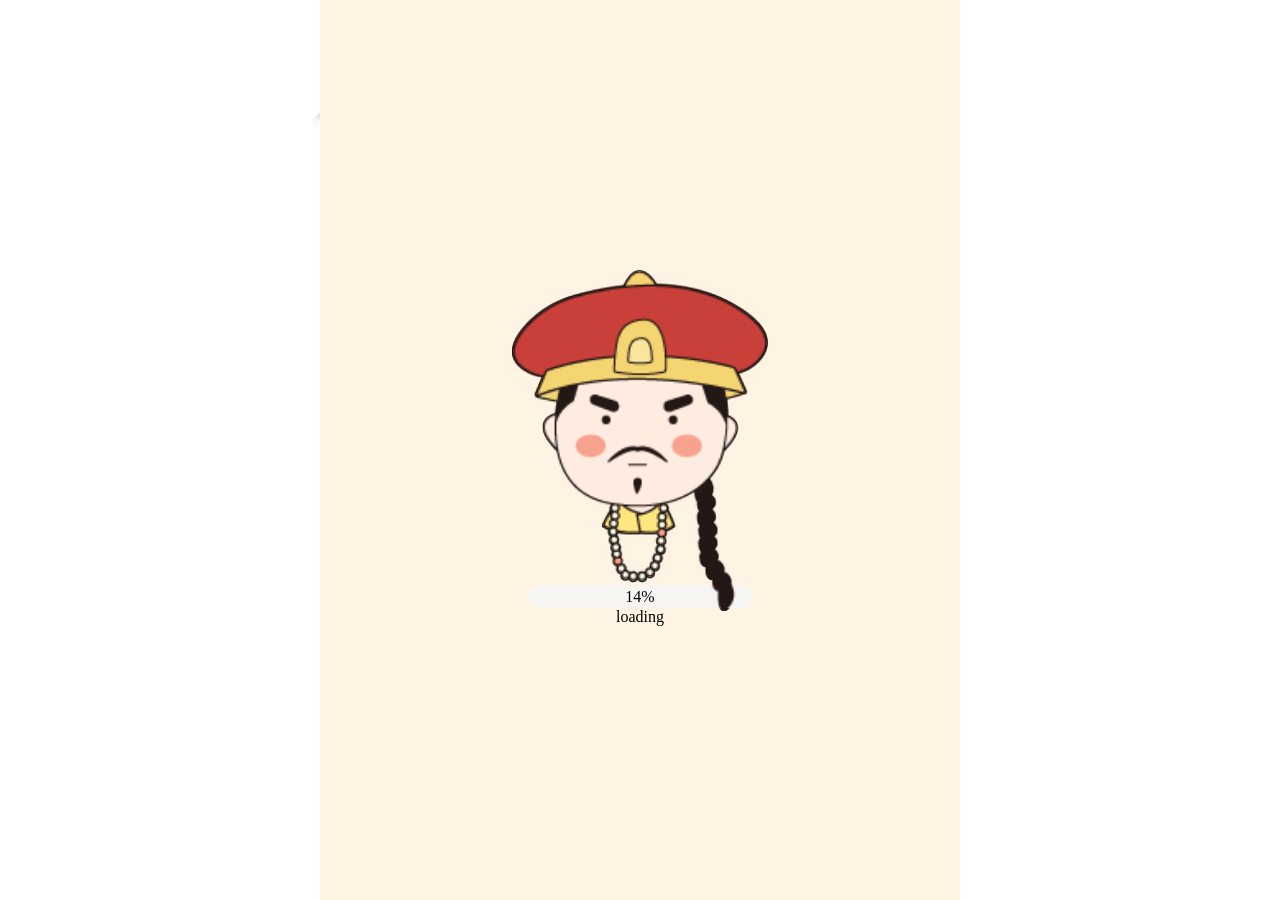
==== commit 500bd5e9: "999-ProMax 999-ProMax" ====
--- a/index.html
+++ b/index.html
@@ -4,6 +4,7 @@
 <head>
   <meta charset="UTF-8">
   <meta name="viewport" content="width=device-width, initial-scale=1.0">
+  <meta name="viewport" content="width=device-width, initial-scale=1.0, maximum-scale=1.0, user-scalable=0;"/>
   <title>999感冒灵</title>
   <link rel="stylesheet" href="./css/style01.css">
 </head>
